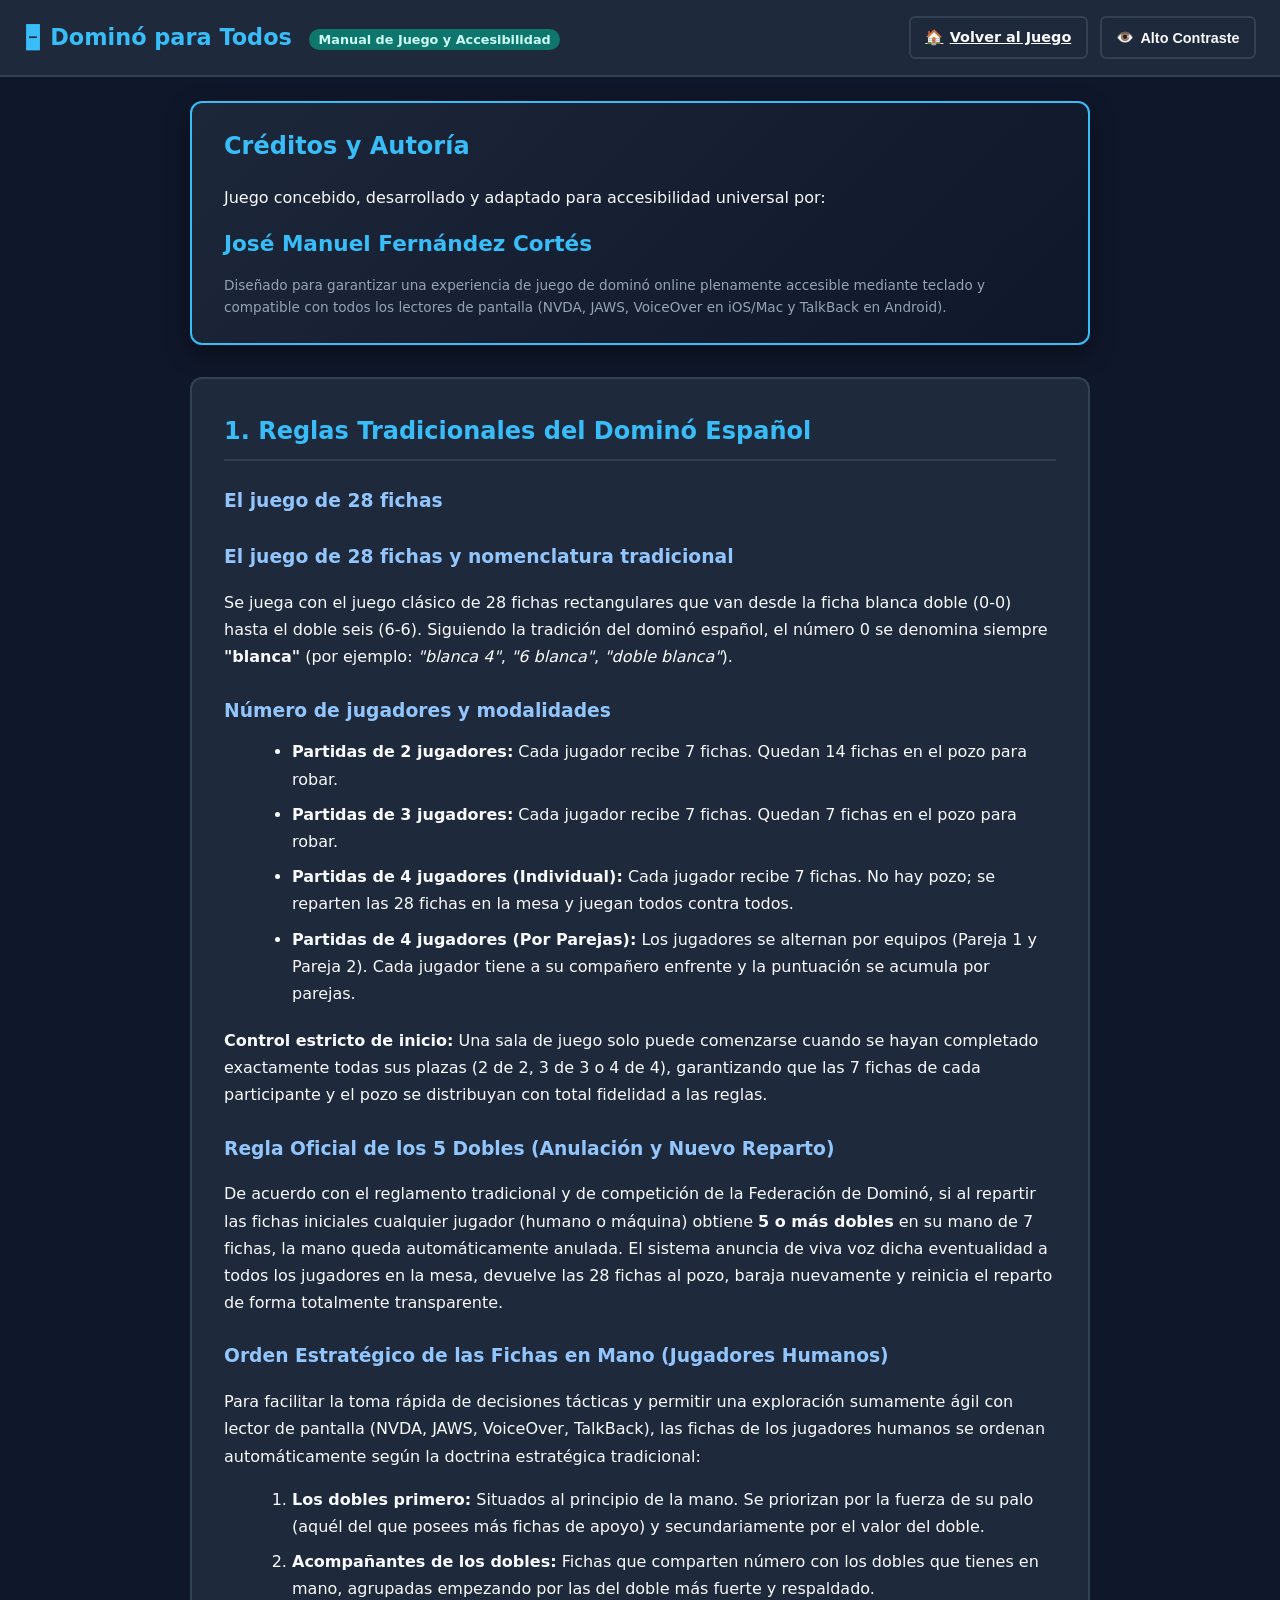
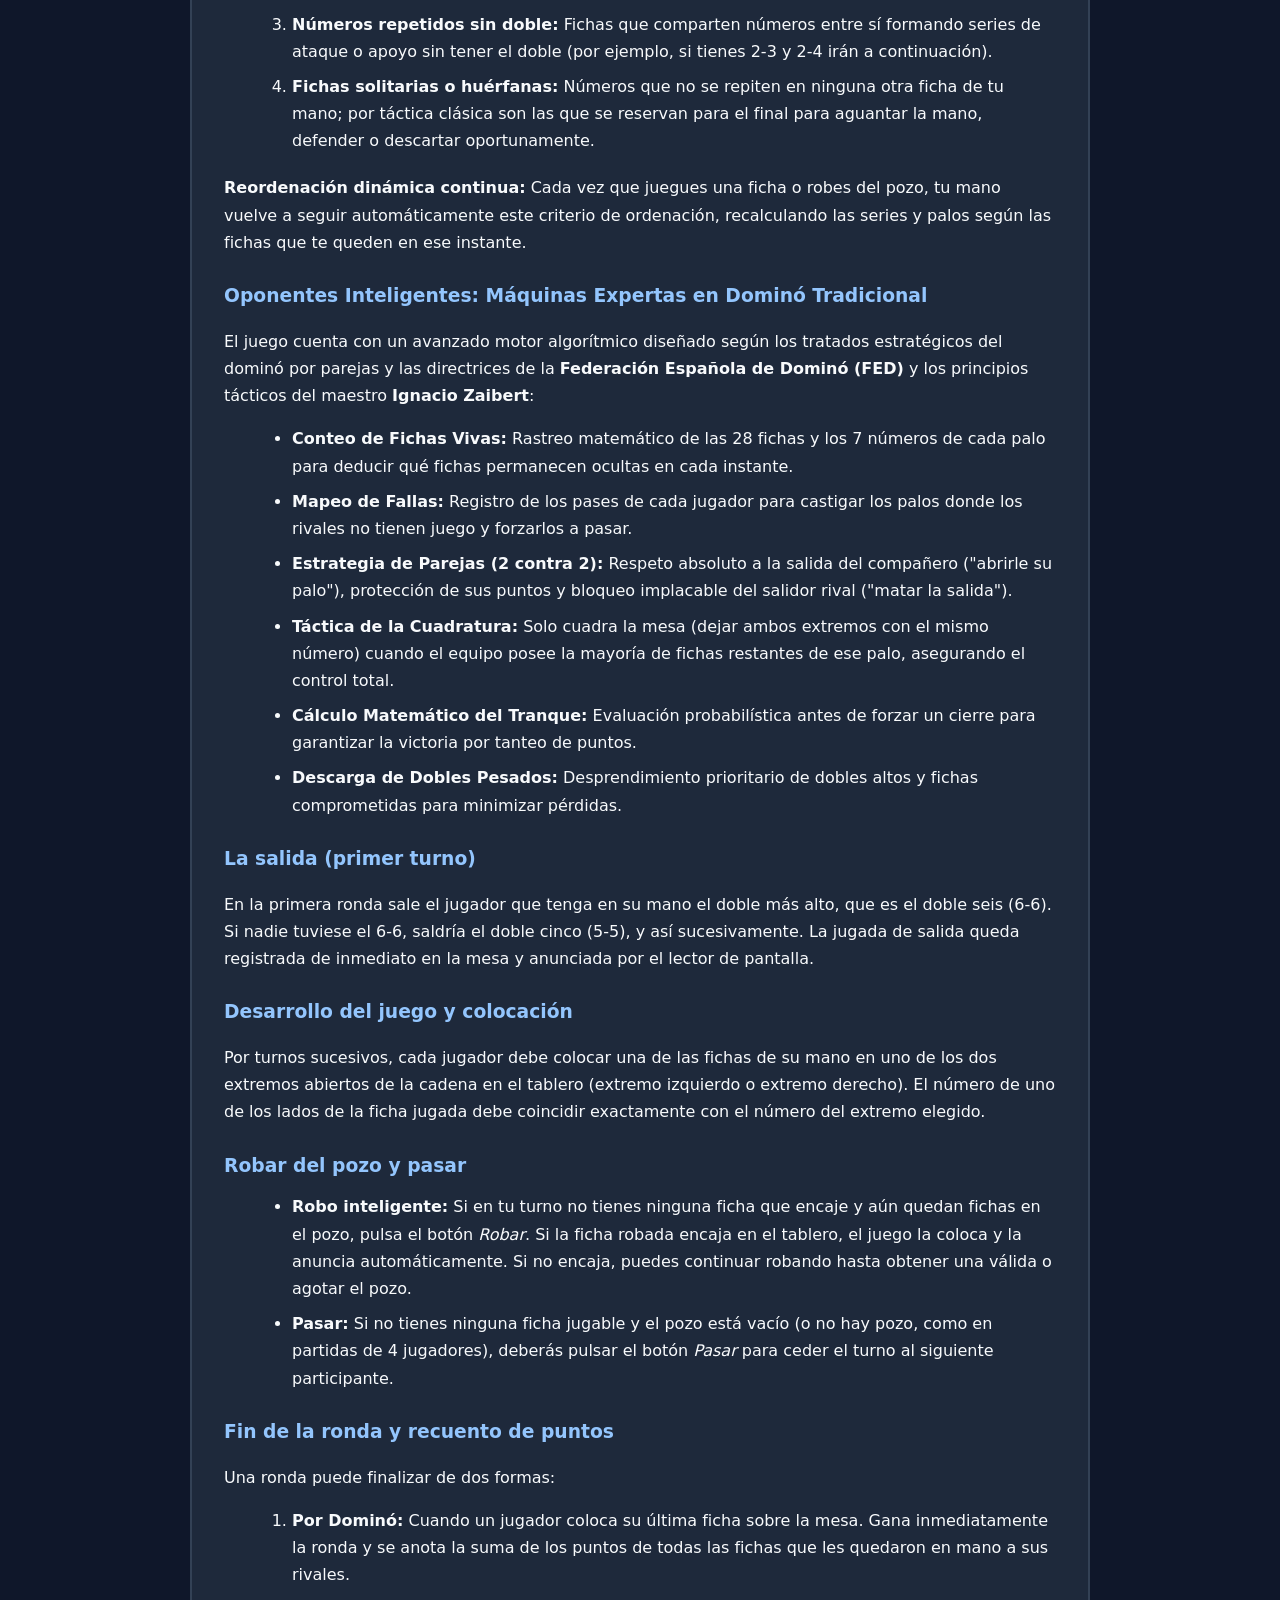
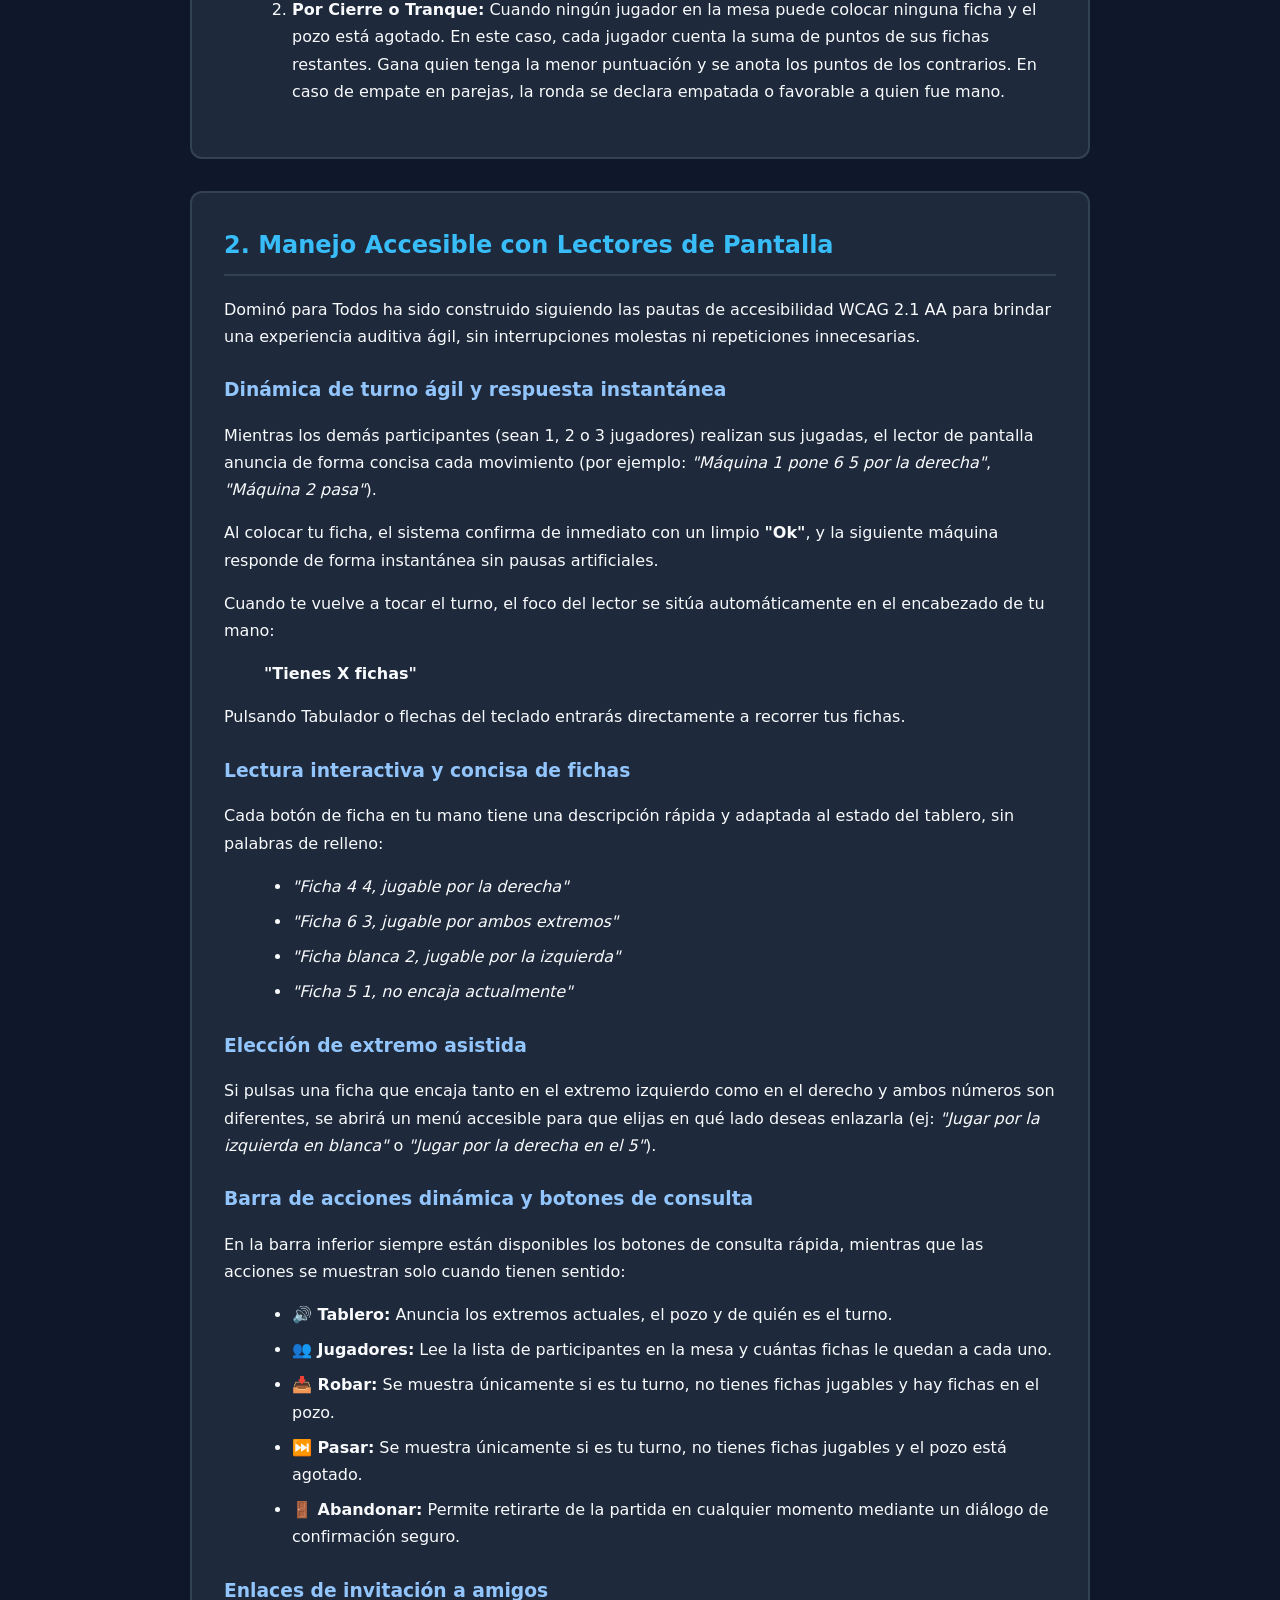
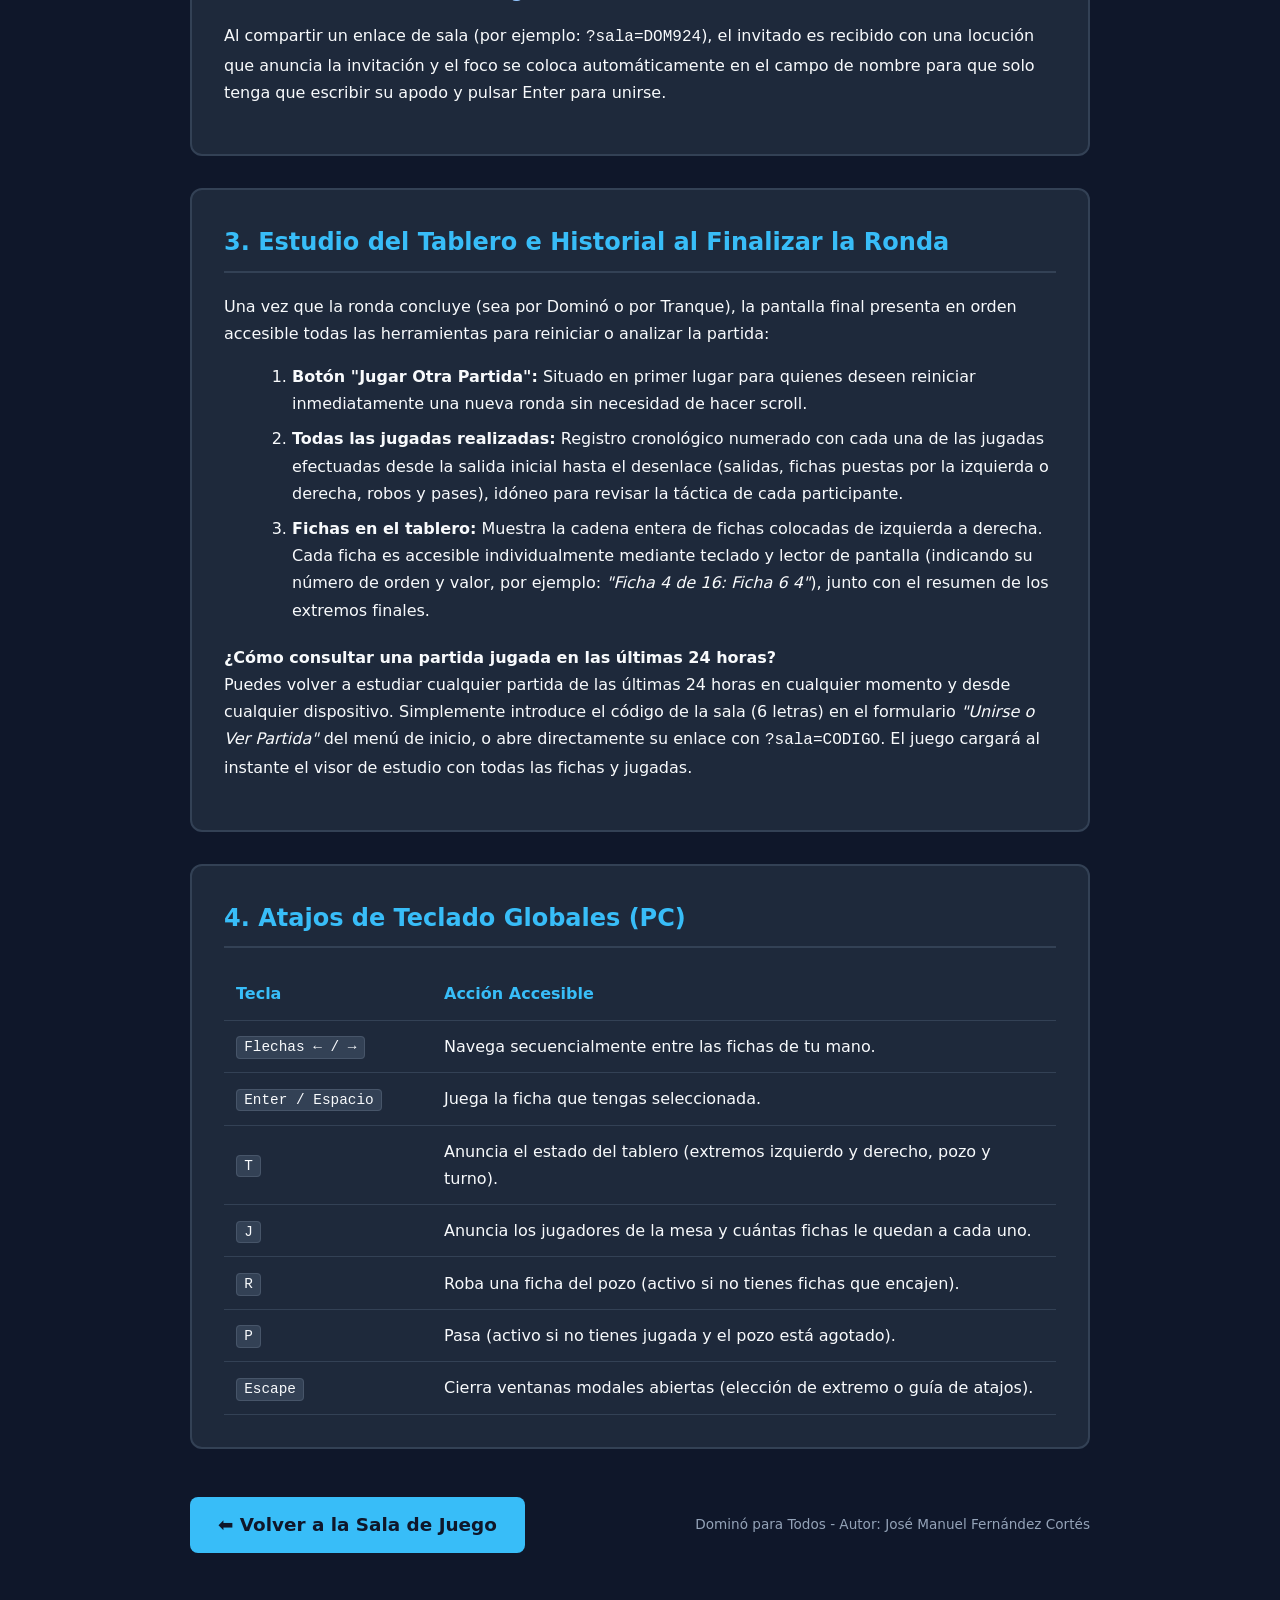
==== ayuda.html @ cc437210 "Publicación inicial: Dominó para Todos accesible (WCAG 2.1 AA), máquinas expertas y ordenación estra" ====
<!DOCTYPE html>
<html lang="es">
<head>
    <meta charset="UTF-8">
    <meta name="viewport" content="width=device-width, initial-scale=1.0">
    <meta name="description" content="Manual de usuario, reglas del dominó español y guía de accesibilidad para lectores de pantalla. Autor: José Manuel Fernández Cortés.">
    <title>Manual de Juego y Accesibilidad - Dominó para Todos</title>
    <link rel="stylesheet" href="estilos.css?v=20261119_2235">
    <style>
        .pagina-ayuda {
            max-width: 900px;
            margin: 0 auto;
            display: flex;
            flex-direction: column;
            gap: 2rem;
            padding-bottom: 3rem;
        }
        .tarjeta-autor {
            background: linear-gradient(135deg, rgba(30, 41, 59, 0.9), rgba(15, 23, 42, 0.95));
            border: 2px solid var(--primario);
            border-radius: 12px;
            padding: 1.5rem 2rem;
            box-shadow: 0 8px 24px rgba(0, 0, 0, 0.4);
        }
        .tarjeta-autor h2 {
            margin-top: 0;
            color: var(--primario);
            font-size: 1.5rem;
        }
        .nombre-autor {
            font-size: 1.35rem;
            font-weight: 700;
            color: #38bdf8;
            margin: 0.5rem 0;
        }
        .seccion-manual {
            background-color: var(--tarjeta-bg);
            border: 2px solid var(--borde-suave);
            border-radius: 12px;
            padding: 2rem;
            line-height: 1.7;
        }
        .seccion-manual h2 {
            margin-top: 0;
            color: var(--primario);
            border-bottom: 2px solid var(--borde-suave);
            padding-bottom: 0.5rem;
        }
        .seccion-manual h3 {
            color: #93c5fd;
            margin-top: 1.5rem;
            margin-bottom: 0.5rem;
        }
        .seccion-manual ul, .seccion-manual ol {
            margin: 0.75rem 0 1.25rem 1.75rem;
        }
        .seccion-manual li {
            margin-bottom: 0.5rem;
        }
        .barra-volver {
            display: flex;
            justify-content: space-between;
            align-items: center;
            flex-wrap: wrap;
            gap: 1rem;
            margin-top: 1rem;
        }
    </style>
</head>
<body>
    <!-- Barra superior -->
    <header class="barra-superior" role="banner">
        <div class="logo-area">
            <h1><span aria-hidden="true">🁢</span> Dominó para Todos</h1>
            <span class="badge">Manual de Juego y Accesibilidad</span>
        </div>
        <nav class="controles-accesibilidad" aria-label="Navegación y accesibilidad">
            <a href="index.html" class="btn-accesible">
                <span aria-hidden="true">🏠</span> Volver al Juego
            </a>
            <button type="button" id="btn-alto-contraste" class="btn-accesible" aria-pressed="false">
                <span aria-hidden="true">👁️</span> Alto Contraste
            </button>
        </nav>
    </header>

    <main class="contenedor-principal" id="contenido-principal" role="main">
        <div class="pagina-ayuda">

            <!-- Ficha del Autor y Créditos -->
            <section class="tarjeta-autor" aria-labelledby="titulo-creditos">
                <h2 id="titulo-creditos">Créditos y Autoría</h2>
                <p>Juego concebido, desarrollado y adaptado para accesibilidad universal por:</p>
                <p class="nombre-autor">José Manuel Fernández Cortés</p>
                <p class="texto-ayuda" style="margin-bottom: 0;">
                    Diseñado para garantizar una experiencia de juego de dominó online plenamente accesible mediante teclado y compatible con todos los lectores de pantalla (NVDA, JAWS, VoiceOver en iOS/Mac y TalkBack en Android).
                </p>
            </section>

            <!-- Sección 1: Reglas del Dominó Español -->
            <article class="seccion-manual" aria-labelledby="titulo-reglas">
                <h2 id="titulo-reglas">1. Reglas Tradicionales del Dominó Español</h2>
                
                <h3>El juego de 28 fichas</h3>
                <h3>El juego de 28 fichas y nomenclatura tradicional</h3>
                <p>
                    Se juega con el juego clásico de 28 fichas rectangulares que van desde la ficha blanca doble (0-0) hasta el doble seis (6-6). Siguiendo la tradición del dominó español, el número 0 se denomina siempre <strong>"blanca"</strong> (por ejemplo: <em>"blanca 4"</em>, <em>"6 blanca"</em>, <em>"doble blanca"</em>).
                </p>

                <h3>Número de jugadores y modalidades</h3>
                <ul>
                    <li><strong>Partidas de 2 jugadores:</strong> Cada jugador recibe 7 fichas. Quedan 14 fichas en el pozo para robar.</li>
                    <li><strong>Partidas de 3 jugadores:</strong> Cada jugador recibe 7 fichas. Quedan 7 fichas en el pozo para robar.</li>
                    <li><strong>Partidas de 4 jugadores (Individual):</strong> Cada jugador recibe 7 fichas. No hay pozo; se reparten las 28 fichas en la mesa y juegan todos contra todos.</li>
                    <li><strong>Partidas de 4 jugadores (Por Parejas):</strong> Los jugadores se alternan por equipos (Pareja 1 y Pareja 2). Cada jugador tiene a su compañero enfrente y la puntuación se acumula por parejas.</li>
                </ul>
                <p>
                    <strong>Control estricto de inicio:</strong> Una sala de juego solo puede comenzarse cuando se hayan completado exactamente todas sus plazas (2 de 2, 3 de 3 o 4 de 4), garantizando que las 7 fichas de cada participante y el pozo se distribuyan con total fidelidad a las reglas.
                </p>

                <h3>Regla Oficial de los 5 Dobles (Anulación y Nuevo Reparto)</h3>
                <p>
                    De acuerdo con el reglamento tradicional y de competición de la Federación de Dominó, si al repartir las fichas iniciales cualquier jugador (humano o máquina) obtiene <strong>5 o más dobles</strong> en su mano de 7 fichas, la mano queda automáticamente anulada. El sistema anuncia de viva voz dicha eventualidad a todos los jugadores en la mesa, devuelve las 28 fichas al pozo, baraja nuevamente y reinicia el reparto de forma totalmente transparente.
                </p>

                <h3>Orden Estratégico de las Fichas en Mano (Jugadores Humanos)</h3>
                <p>
                    Para facilitar la toma rápida de decisiones tácticas y permitir una exploración sumamente ágil con lector de pantalla (NVDA, JAWS, VoiceOver, TalkBack), las fichas de los jugadores humanos se ordenan automáticamente según la doctrina estratégica tradicional:
                </p>
                <ol>
                    <li><strong>Los dobles primero:</strong> Situados al principio de la mano. Se priorizan por la fuerza de su palo (aquél del que posees más fichas de apoyo) y secundariamente por el valor del doble.</li>
                    <li><strong>Acompañantes de los dobles:</strong> Fichas que comparten número con los dobles que tienes en mano, agrupadas empezando por las del doble más fuerte y respaldado.</li>
                    <li><strong>Números repetidos sin doble:</strong> Fichas que comparten números entre sí formando series de ataque o apoyo sin tener el doble (por ejemplo, si tienes 2-3 y 2-4 irán a continuación).</li>
                    <li><strong>Fichas solitarias o huérfanas:</strong> Números que no se repiten en ninguna otra ficha de tu mano; por táctica clásica son las que se reservan para el final para aguantar la mano, defender o descartar oportunamente.</li>
                </ol>
                <p>
                    <strong>Reordenación dinámica continua:</strong> Cada vez que juegues una ficha o robes del pozo, tu mano vuelve a seguir automáticamente este criterio de ordenación, recalculando las series y palos según las fichas que te queden en ese instante.
                </p>

                <h3>Oponentes Inteligentes: Máquinas Expertas en Dominó Tradicional</h3>
                <p>
                    El juego cuenta con un avanzado motor algorítmico diseñado según los tratados estratégicos del dominó por parejas y las directrices de la <strong>Federación Española de Dominó (FED)</strong> y los principios tácticos del maestro <strong>Ignacio Zaibert</strong>:
                </p>
                <ul>
                    <li><strong>Conteo de Fichas Vivas:</strong> Rastreo matemático de las 28 fichas y los 7 números de cada palo para deducir qué fichas permanecen ocultas en cada instante.</li>
                    <li><strong>Mapeo de Fallas:</strong> Registro de los pases de cada jugador para castigar los palos donde los rivales no tienen juego y forzarlos a pasar.</li>
                    <li><strong>Estrategia de Parejas (2 contra 2):</strong> Respeto absoluto a la salida del compañero ("abrirle su palo"), protección de sus puntos y bloqueo implacable del salidor rival ("matar la salida").</li>
                    <li><strong>Táctica de la Cuadratura:</strong> Solo cuadra la mesa (dejar ambos extremos con el mismo número) cuando el equipo posee la mayoría de fichas restantes de ese palo, asegurando el control total.</li>
                    <li><strong>Cálculo Matemático del Tranque:</strong> Evaluación probabilística antes de forzar un cierre para garantizar la victoria por tanteo de puntos.</li>
                    <li><strong>Descarga de Dobles Pesados:</strong> Desprendimiento prioritario de dobles altos y fichas comprometidas para minimizar pérdidas.</li>
                </ul>

                <h3>La salida (primer turno)</h3>
                <p>
                    En la primera ronda sale el jugador que tenga en su mano el doble más alto, que es el doble seis (6-6). Si nadie tuviese el 6-6, saldría el doble cinco (5-5), y así sucesivamente. La jugada de salida queda registrada de inmediato en la mesa y anunciada por el lector de pantalla.
                </p>

                <h3>Desarrollo del juego y colocación</h3>
                <p>
                    Por turnos sucesivos, cada jugador debe colocar una de las fichas de su mano en uno de los dos extremos abiertos de la cadena en el tablero (extremo izquierdo o extremo derecho). El número de uno de los lados de la ficha jugada debe coincidir exactamente con el número del extremo elegido.
                </p>

                <h3>Robar del pozo y pasar</h3>
                <ul>
                    <li><strong>Robo inteligente:</strong> Si en tu turno no tienes ninguna ficha que encaje y aún quedan fichas en el pozo, pulsa el botón <em>Robar</em>. Si la ficha robada encaja en el tablero, el juego la coloca y la anuncia automáticamente. Si no encaja, puedes continuar robando hasta obtener una válida o agotar el pozo.</li>
                    <li><strong>Pasar:</strong> Si no tienes ninguna ficha jugable y el pozo está vacío (o no hay pozo, como en partidas de 4 jugadores), deberás pulsar el botón <em>Pasar</em> para ceder el turno al siguiente participante.</li>
                </ul>

                <h3>Fin de la ronda y recuento de puntos</h3>
                <p>Una ronda puede finalizar de dos formas:</p>
                <ol>
                    <li><strong>Por Dominó:</strong> Cuando un jugador coloca su última ficha sobre la mesa. Gana inmediatamente la ronda y se anota la suma de los puntos de todas las fichas que les quedaron en mano a sus rivales.</li>
                    <li><strong>Por Cierre o Tranque:</strong> Cuando ningún jugador en la mesa puede colocar ninguna ficha y el pozo está agotado. En este caso, cada jugador cuenta la suma de puntos de sus fichas restantes. Gana quien tenga la menor puntuación y se anota los puntos de los contrarios. En caso de empate en parejas, la ronda se declara empatada o favorable a quien fue mano.</li>
                </ol>
            </article>

            <!-- Sección 2: Navegación Accesible con Lector de Pantalla -->
            <article class="seccion-manual" aria-labelledby="titulo-accesibilidad">
                <h2 id="titulo-accesibilidad">2. Manejo Accesible con Lectores de Pantalla</h2>
                <p>
                    Dominó para Todos ha sido construido siguiendo las pautas de accesibilidad WCAG 2.1 AA para brindar una experiencia auditiva ágil, sin interrupciones molestas ni repeticiones innecesarias.
                </p>

                <h3>Dinámica de turno ágil y respuesta instantánea</h3>
                <p>
                    Mientras los demás participantes (sean 1, 2 o 3 jugadores) realizan sus jugadas, el lector de pantalla anuncia de forma concisa cada movimiento (por ejemplo: <em>"Máquina 1 pone 6 5 por la derecha"</em>, <em>"Máquina 2 pasa"</em>).
                </p>
                <p>
                    Al colocar tu ficha, el sistema confirma de inmediato con un limpio <strong>"Ok"</strong>, y la siguiente máquina responde de forma instantánea sin pausas artificiales.
                </p>
                <p>
                    Cuando te vuelve a tocar el turno, el foco del lector se sitúa automáticamente en el encabezado de tu mano:
                </p>
                <blockquote>
                    <strong>"Tienes X fichas"</strong>
                </blockquote>
                <p>
                    Pulsando Tabulador o flechas del teclado entrarás directamente a recorrer tus fichas.
                </p>

                <h3>Lectura interactiva y concisa de fichas</h3>
                <p>
                    Cada botón de ficha en tu mano tiene una descripción rápida y adaptada al estado del tablero, sin palabras de relleno:
                </p>
                <ul>
                    <li><em>"Ficha 4 4, jugable por la derecha"</em></li>
                    <li><em>"Ficha 6 3, jugable por ambos extremos"</em></li>
                    <li><em>"Ficha blanca 2, jugable por la izquierda"</em></li>
                    <li><em>"Ficha 5 1, no encaja actualmente"</em></li>
                </ul>

                <h3>Elección de extremo asistida</h3>
                <p>
                    Si pulsas una ficha que encaja tanto en el extremo izquierdo como en el derecho y ambos números son diferentes, se abrirá un menú accesible para que elijas en qué lado deseas enlazarla (ej: <em>"Jugar por la izquierda en blanca"</em> o <em>"Jugar por la derecha en el 5"</em>).
                </p>

                <h3>Barra de acciones dinámica y botones de consulta</h3>
                <p>
                    En la barra inferior siempre están disponibles los botones de consulta rápida, mientras que las acciones se muestran solo cuando tienen sentido:
                </p>
                <ul>
                    <li><strong>🔊 Tablero:</strong> Anuncia los extremos actuales, el pozo y de quién es el turno.</li>
                    <li><strong>👥 Jugadores:</strong> Lee la lista de participantes en la mesa y cuántas fichas le quedan a cada uno.</li>
                    <li><strong>📥 Robar:</strong> Se muestra únicamente si es tu turno, no tienes fichas jugables y hay fichas en el pozo.</li>
                    <li><strong>⏭️ Pasar:</strong> Se muestra únicamente si es tu turno, no tienes fichas jugables y el pozo está agotado.</li>
                    <li><strong>🚪 Abandonar:</strong> Permite retirarte de la partida en cualquier momento mediante un diálogo de confirmación seguro.</li>
                </ul>

                <h3>Enlaces de invitación a amigos</h3>
                <p>
                    Al compartir un enlace de sala (por ejemplo: <code>?sala=DOM924</code>), el invitado es recibido con una locución que anuncia la invitación y el foco se coloca automáticamente en el campo de nombre para que solo tenga que escribir su apodo y pulsar Enter para unirse.
                </p>
            </article>

            <!-- Sección 3: Estudio del Tablero e Historial tras Finalizar la Partida -->
            <article class="seccion-manual" aria-labelledby="titulo-estudio-fin">
                <h2 id="titulo-estudio-fin">3. Estudio del Tablero e Historial al Finalizar la Ronda</h2>
                <p>
                    Una vez que la ronda concluye (sea por Dominó o por Tranque), la pantalla final presenta en orden accesible todas las herramientas para reiniciar o analizar la partida:
                </p>
                <ol>
                    <li><strong>Botón "Jugar Otra Partida":</strong> Situado en primer lugar para quienes deseen reiniciar inmediatamente una nueva ronda sin necesidad de hacer scroll.</li>
                    <li><strong>Todas las jugadas realizadas:</strong> Registro cronológico numerado con cada una de las jugadas efectuadas desde la salida inicial hasta el desenlace (salidas, fichas puestas por la izquierda o derecha, robos y pases), idóneo para revisar la táctica de cada participante.</li>
                    <li><strong>Fichas en el tablero:</strong> Muestra la cadena entera de fichas colocadas de izquierda a derecha. Cada ficha es accesible individualmente mediante teclado y lector de pantalla (indicando su número de orden y valor, por ejemplo: <em>"Ficha 4 de 16: Ficha 6 4"</em>), junto con el resumen de los extremos finales.</li>
                </ol>
                <p>
                    <strong>¿Cómo consultar una partida jugada en las últimas 24 horas?</strong><br>
                    Puedes volver a estudiar cualquier partida de las últimas 24 horas en cualquier momento y desde cualquier dispositivo. Simplemente introduce el código de la sala (6 letras) en el formulario <em>"Unirse o Ver Partida"</em> del menú de inicio, o abre directamente su enlace con <code>?sala=CODIGO</code>. El juego cargará al instante el visor de estudio con todas las fichas y jugadas.
                </p>
            </article>

            <!-- Sección 4: Atajos de Teclado -->
            <article class="seccion-manual" aria-labelledby="titulo-atajos">
                <h2 id="titulo-atajos">4. Atajos de Teclado Globales (PC)</h2>
                <table class="tabla-atajos" aria-label="Tabla de atajos de teclado del dominó">
                    <thead>
                        <tr>
                            <th scope="col" style="width: 25%;">Tecla</th>
                            <th scope="col">Acción Accesible</th>
                        </tr>
                    </thead>
                    <tbody>
                        <tr>
                            <td><kbd>Flechas ← / →</kbd></td>
                            <td>Navega secuencialmente entre las fichas de tu mano.</td>
                        </tr>
                        <tr>
                            <td><kbd>Enter / Espacio</kbd></td>
                            <td>Juega la ficha que tengas seleccionada.</td>
                        </tr>
                        <tr>
                            <td><kbd>T</kbd></td>
                            <td>Anuncia el estado del tablero (extremos izquierdo y derecho, pozo y turno).</td>
                        </tr>
                        <tr>
                            <td><kbd>J</kbd></td>
                            <td>Anuncia los jugadores de la mesa y cuántas fichas le quedan a cada uno.</td>
                        </tr>
                        <tr>
                            <td><kbd>R</kbd></td>
                            <td>Roba una ficha del pozo (activo si no tienes fichas que encajen).</td>
                        </tr>
                        <tr>
                            <td><kbd>P</kbd></td>
                            <td>Pasa (activo si no tienes jugada y el pozo está agotado).</td>
                        </tr>
                        <tr>
                            <td><kbd>Escape</kbd></td>
                            <td>Cierra ventanas modales abiertas (elección de extremo o guía de atajos).</td>
                        </tr>
                    </tbody>
                </table>
            </article>

            <!-- Barra inferior para volver al juego -->
            <div class="barra-volver">
                <a href="index.html" class="boton boton-primario" style="font-size: 1.15rem; padding: 0.85rem 1.75rem;">
                    ⬅️ Volver a la Sala de Juego
                </a>
                <p class="texto-ayuda">Dominó para Todos - Autor: José Manuel Fernández Cortés</p>
            </div>

        </div>
    </main>

    <script>
        // Soporte de Alto Contraste en la página de ayuda
        const btnAltoContraste = document.getElementById('btn-alto-contraste');
        if (btnAltoContraste) {
            btnAltoContraste.addEventListener('click', () => {
                const activo = document.body.classList.toggle('alto-contraste');
                btnAltoContraste.setAttribute('aria-pressed', activo ? 'true' : 'false');
                localStorage.setItem('domino_alto_contraste', activo ? '1' : '0');
            });
            if (localStorage.getItem('domino_alto_contraste') === '1') {
                document.body.classList.add('alto-contraste');
                btnAltoContraste.setAttribute('aria-pressed', 'true');
            }
        }
    </script>
</body>
</html>
---- estilos.css ----
/* ==========================================================================
   ESTILOS GENERALES Y ACCESIBILIDAD (WCAG 2.1 AA) - DOMINÓ ESPAÑOL
   ========================================================================== */

:root {
    --bg-oscuro: #0f172a;
    --tarjeta-bg: #1e293b;
    --borde-suave: #334155;
    --texto-principal: #f8fafc;
    --texto-secundario: #94a3b8;
    --primario: #38bdf8;
    --primario-hover: #0284c7;
    --exito: #22c55e;
    --exito-hover: #16a34a;
    --peligro: #ef4444;
    --aviso: #f59e0b;
    --foco-color: #ffbf47;
    --ia-color: #a855f7;

    /* Fichas de dominó */
    --ficha-fondo: #ffffff;
    --ficha-texto: #0f172a;
    --ficha-borde: #cbd5e1;
    --ficha-jugable-borde: #22c55e;
    --ficha-jugable-sombra: rgba(34, 197, 94, 0.45);
}

/* Modo Alto Contraste */
body.alto-contraste {
    --bg-oscuro: #000000;
    --tarjeta-bg: #000000;
    --borde-suave: #ffffff;
    --texto-principal: #ffffff;
    --texto-secundario: #ffff00;
    --primario: #00ffff;
    --primario-hover: #00cccc;
    --exito: #00ff00;
    --exito-hover: #00cc00;
    --peligro: #ff0000;
    --aviso: #ffff00;
    --foco-color: #ffff00;
    --ia-color: #ff00ff;

    --ficha-fondo: #000000;
    --ficha-texto: #ffff00;
    --ficha-borde: #ffffff;
    --ficha-jugable-borde: #00ff00;
    --ficha-jugable-sombra: rgba(0, 255, 0, 0.9);
}

*, *::before, *::after {
    box-sizing: border-box;
}

body {
    margin: 0;
    padding: 0;
    font-family: system-ui, -apple-system, BlinkMacSystemFont, 'Segoe UI', Roboto, Helvetica, Arial, sans-serif;
    background-color: var(--bg-oscuro);
    color: var(--texto-principal);
    line-height: 1.6;
    font-size: 16px;
    min-height: 100vh;
    display: flex;
    flex-direction: column;
}

/* ==========================================================================
   UTILIDADES DE ACCESIBILIDAD Y FOCO VISIBLE
   ========================================================================== */

/* Clase para ocultar visualmente contenido manteniendo total lectura para NVDA/VoiceOver */
.sr-only {
    position: absolute !important;
    width: 1px !important;
    height: 1px !important;
    padding: 0 !important;
    margin: -1px !important;
    overflow: hidden !important;
    clip: rect(0, 0, 0, 0) !important;
    white-space: nowrap !important;
    border: 0 !important;
}

.oculto {
    display: none !important;
}

/* Indicador de foco de alto contraste obligatorio para navegación por teclado */
:focus-visible {
    outline: 3px solid var(--foco-color) !important;
    outline-offset: 3px !important;
    box-shadow: 0 0 0 5px rgba(0, 0, 0, 0.6) !important;
}

/* ==========================================================================
   BARRA SUPERIOR Y CABECERA
   ========================================================================== */

.barra-superior {
    background-color: var(--tarjeta-bg);
    border-bottom: 2px solid var(--borde-suave);
    padding: 1rem 1.5rem;
    display: flex;
    justify-content: space-between;
    align-items: center;
    flex-wrap: wrap;
    gap: 1rem;
}

.logo-area h1 {
    margin: 0;
    font-size: 1.4rem;
    font-weight: 700;
    display: inline-flex;
    align-items: center;
    gap: 0.5rem;
    color: var(--primario);
}

.badge {
    background-color: #0f766e;
    color: #ccfbf1;
    font-size: 0.8rem;
    font-weight: 600;
    padding: 0.2rem 0.6rem;
    border-radius: 9999px;
    margin-left: 0.75rem;
    vertical-align: middle;
}

.controles-accesibilidad {
    display: flex;
    gap: 0.75rem;
}

.btn-accesible {
    background-color: transparent;
    color: var(--texto-principal);
    border: 2px solid var(--borde-suave);
    padding: 0.5rem 0.9rem;
    border-radius: 6px;
    font-size: 0.9rem;
    font-weight: 600;
    cursor: pointer;
    transition: all 0.2s ease;
    display: inline-flex;
    align-items: center;
    gap: 0.4rem;
}

.btn-accesible:hover {
    background-color: rgba(255, 255, 255, 0.1);
    border-color: var(--primario);
}

/* ==========================================================================
   CONTENEDOR PRINCIPAL Y PANTALLAS
   ========================================================================== */

.contenedor-principal {
    flex: 1;
    max-width: 1200px;
    width: 100%;
    margin: 0 auto;
    padding: 1.5rem;
}

.tarjeta-seccion {
    background-color: var(--tarjeta-bg);
    border: 2px solid var(--borde-suave);
    border-radius: 12px;
    padding: 2rem;
    box-shadow: 0 8px 24px rgba(0, 0, 0, 0.3);
}

.tarjeta-seccion h2 {
    margin-top: 0;
    color: var(--primario);
    font-size: 1.6rem;
}

.descripcion-intro {
    font-size: 1.1rem;
    color: var(--texto-secundario);
    margin-bottom: 2rem;
}

/* ==========================================================================
   FORMULARIOS DE INICIO (CREAR / UNIRSE)
   ========================================================================== */

.grid-inicio {
    display: grid;
    grid-template-columns: repeat(auto-fit, minmax(300px, 1fr));
    gap: 2rem;
}

.caja-formulario {
    background-color: rgba(15, 23, 42, 0.6);
    border: 1px solid var(--borde-suave);
    border-radius: 8px;
    padding: 1.75rem;
}

.caja-formulario h3 {
    margin-top: 0;
    font-size: 1.3rem;
    border-bottom: 2px solid var(--primario);
    padding-bottom: 0.5rem;
}

.campo-grupo {
    margin-bottom: 1.25rem;
    display: flex;
    flex-direction: column;
    gap: 0.4rem;
}

.campo-grupo label {
    font-weight: 600;
    font-size: 0.95rem;
}

.campo-grupo input,
.campo-grupo select {
    background-color: #0b1329;
    border: 2px solid var(--borde-suave);
    color: #ffffff;
    padding: 0.75rem;
    border-radius: 6px;
    font-size: 1rem;
    width: 100%;
}

.texto-ayuda {
    font-size: 0.85rem;
    color: var(--texto-secundario);
}

/* ==========================================================================
   BOTONES
   ========================================================================== */

.boton {
    display: inline-flex;
    justify-content: center;
    align-items: center;
    gap: 0.5rem;
    padding: 0.75rem 1.5rem;
    font-size: 1rem;
    font-weight: 700;
    border-radius: 8px;
    border: none;
    cursor: pointer;
    transition: transform 0.1s ease, background-color 0.15s;
    text-decoration: none;
}

.boton:active {
    transform: scale(0.98);
}

.boton:disabled {
    opacity: 0.45;
    cursor: not-allowed;
    transform: none;
}

.boton-primario {
    background-color: var(--primario);
    color: #0f172a;
}
.boton-primario:hover:not(:disabled) {
    background-color: var(--primario-hover);
    color: #ffffff;
}

.boton-secundario {
    background-color: #475569;
    color: #ffffff;
}
.boton-secundario:hover:not(:disabled) {
    background-color: #64748b;
}

.boton-exito {
    background-color: var(--exito);
    color: #052e16;
}
.boton-exito:hover:not(:disabled) {
    background-color: var(--exito-hover);
    color: #ffffff;
}

.boton-ia {
    background-color: var(--ia-color);
    color: #ffffff;
}
.boton-ia:hover:not(:disabled) {
    background-color: #9333ea;
}

.boton-accion {
    background-color: #0284c7;
    color: #ffffff;
}
.boton-accion:hover:not(:disabled) {
    background-color: #0369a1;
}

.boton-info {
    background-color: #334155;
    color: #f8fafc;
    border: 1px solid #475569;
}
.boton-info:hover:not(:disabled) {
    background-color: #475569;
    color: #ffffff;
}

.boton-peligro {
    background-color: #dc2626;
    color: #ffffff;
    border: 1px solid #b91c1c;
}
.boton-peligro:hover:not(:disabled) {
    background-color: #b91c1c;
    color: #ffffff;
}

/* ==========================================================================
   SALA DE ESPERA
   ========================================================================== */

.resaltado-codigo {
    color: var(--foco-color);
    letter-spacing: 2px;
    background-color: rgba(0, 0, 0, 0.4);
    padding: 0.2rem 0.6rem;
    border-radius: 6px;
    border: 1px dashed var(--foco-color);
}

.panel-invitacion {
    background-color: rgba(15, 23, 42, 0.7);
    padding: 1.25rem;
    border-radius: 8px;
    margin: 1.5rem 0;
    border: 1px solid var(--borde-suave);
}

.fila-copiar {
    display: flex;
    gap: 0.75rem;
    margin-top: 0.5rem;
}

.fila-copiar input {
    flex: 1;
    background-color: #0b1329;
    border: 2px solid var(--borde-suave);
    color: #ffffff;
    padding: 0.6rem 0.8rem;
    border-radius: 6px;
    font-family: monospace;
    font-size: 0.95rem;
}

.info-sala {
    display: flex;
    gap: 2rem;
    font-size: 1.1rem;
    margin-bottom: 1.5rem;
}

.lista-jugadores {
    list-style: none;
    padding: 0;
    margin: 1rem 0 2rem 0;
    display: grid;
    grid-template-columns: repeat(auto-fit, minmax(220px, 1fr));
    gap: 1rem;
}

.lista-jugadores li {
    background-color: #0b1329;
    border: 2px solid var(--borde-suave);
    border-radius: 8px;
    padding: 1rem;
    display: flex;
    align-items: center;
    gap: 0.75rem;
    font-weight: 600;
}

.lista-jugadores li.es-bot {
    border-color: var(--ia-color);
}

.acciones-espera {
    display: flex;
    gap: 1rem;
    flex-wrap: wrap;
    align-items: center;
}

.selector-bot-caja {
    display: inline-flex;
    gap: 0.5rem;
    align-items: center;
    flex-wrap: wrap;
}

.campo-select-espera {
    background-color: var(--tarjeta-bg, #1e293b);
    color: var(--texto-principal, #f8fafc);
    border: 2px solid var(--borde-suave, #334155);
    border-radius: 8px;
    padding: 0.65rem 0.9rem;
    font-size: 1rem;
    font-family: inherit;
    cursor: pointer;
}

.campo-select-espera:focus {
    outline: 3px solid var(--foco-color);
    outline-offset: 2px;
}

/* ==========================================================================
   MESA DE JUEGO
   ========================================================================== */

.pantalla-juego {
    display: flex;
    flex-direction: column;
    gap: 1.5rem;
    padding-bottom: 90px;
}

.barra-estado-juego {
    display: grid;
    grid-template-columns: repeat(auto-fit, minmax(180px, 1fr));
    gap: 1rem;
    background-color: var(--tarjeta-bg);
    border: 2px solid var(--borde-suave);
    border-radius: 8px;
    padding: 1rem 1.5rem;
}

.estado-item {
    display: flex;
    flex-direction: column;
    gap: 0.2rem;
}

.estado-item .etiqueta {
    font-size: 0.85rem;
    color: var(--texto-secundario);
    text-transform: uppercase;
    font-weight: 700;
}

.estado-item strong {
    font-size: 1.25rem;
}

.turno-caja strong {
    color: var(--foco-color);
}

.valor-extremo {
    color: var(--primario);
}

/* Comentario de Máquinas */
.comentario-ia {
    background-color: #2e1065;
    border: 2px solid var(--ia-color);
    border-radius: 8px;
    padding: 1rem 1.25rem;
    display: flex;
    align-items: center;
    gap: 1rem;
    animation: fadeIn 0.3s ease;
}

.icono-ia {
    font-size: 2rem;
}

.titulo-ia {
    color: #d8b4fe;
    font-size: 0.95rem;
}

.comentario-ia blockquote {
    margin: 0.25rem 0 0 0;
    font-style: italic;
    font-size: 1.1rem;
    color: #f3e8ff;
}

/* Rivales en la mesa */
.grid-rivales {
    display: grid;
    grid-template-columns: repeat(auto-fit, minmax(200px, 1fr));
    gap: 1rem;
}

.tarjeta-rival {
    background-color: var(--tarjeta-bg);
    border: 2px solid var(--borde-suave);
    border-radius: 8px;
    padding: 0.9rem 1.2rem;
    display: flex;
    flex-direction: column;
    gap: 0.3rem;
}

.tarjeta-rival.turno-activo {
    border-color: var(--foco-color);
    box-shadow: 0 0 12px rgba(255, 191, 71, 0.4);
}

.tarjeta-rival .nombre-rival {
    font-weight: bold;
    font-size: 1.05rem;
}

.tarjeta-rival .info-fichas {
    color: var(--texto-secundario);
    font-size: 0.95rem;
}

/* ==========================================================================
   TABLERO CENTRAL DE FICHAS JUGADAS
   ========================================================================== */

.zona-tablero {
    background-color: #0b1329;
    border: 2px solid var(--borde-suave);
    border-radius: 12px;
    padding: 1.5rem;
}

.cabecera-zona {
    display: flex;
    justify-content: space-between;
    align-items: center;
    margin-bottom: 1rem;
}

.cabecera-zona h3 {
    margin: 0;
    font-size: 1.25rem;
    color: var(--primario);
}

.atajo-pista {
    font-size: 0.9rem;
    color: var(--texto-secundario);
}

kbd {
    background-color: #334155;
    color: #f8fafc;
    padding: 0.15rem 0.45rem;
    border-radius: 4px;
    font-family: monospace;
    font-size: 0.9rem;
    border: 1px solid #475569;
}

.tablero-fichas-contenedor {
    overflow-x: auto;
    padding: 1.5rem 0.5rem;
    border: 1px dashed var(--borde-suave);
    border-radius: 8px;
    min-height: 120px;
    display: flex;
    align-items: center;
}

.cadena-fichas {
    display: flex;
    align-items: center;
    gap: 6px;
    margin: 0 auto;
}

/* ==========================================================================
   DISEÑO Y RENDERIZADO ACCESIBLE DE FICHAS DE DOMINÓ
   ========================================================================== */

/* Ficha en el tablero */
.ficha-tablero {
    background-color: var(--ficha-fondo);
    color: var(--ficha-texto);
    border: 2px solid var(--ficha-borde);
    border-radius: 6px;
    width: 48px;
    height: 90px;
    display: flex;
    flex-direction: column;
    justify-content: space-around;
    align-items: center;
    font-weight: 900;
    font-size: 1.35rem;
    box-shadow: 0 4px 8px rgba(0,0,0,0.4);
    position: relative;
    user-select: none;
    flex-shrink: 0;
}

.ficha-tablero .mitad {
    display: flex;
    justify-content: center;
    align-items: center;
    width: 100%;
    height: 50%;
}

.ficha-tablero .divisor {
    width: 80%;
    height: 2px;
    background-color: #64748b;
}

/* Ficha doble en tablero (orientación horizontal) */
.ficha-tablero.doble {
    width: 70px;
    height: 50px;
    flex-direction: row;
}

.ficha-tablero.doble .divisor {
    width: 2px;
    height: 80%;
}

/* ==========================================================================
   MANO DEL JUGADOR (BOTONES ACCESIBLES)
   ========================================================================== */

.zona-mano {
    background-color: var(--tarjeta-bg);
    border: 2px solid var(--borde-suave);
    border-radius: 12px;
    padding: 1.5rem;
}

.mano-fichas {
    display: flex;
    flex-wrap: wrap;
    gap: 1rem;
    padding: 1rem 0;
    min-height: 130px;
    align-items: center;
    justify-content: center;
}

/* Botón nativo accesible para cada ficha */
.ficha-btn {
    background-color: var(--ficha-fondo);
    color: var(--ficha-texto);
    border: 3px solid var(--ficha-borde);
    border-radius: 8px;
    width: 65px;
    height: 115px;
    display: flex;
    flex-direction: column;
    justify-content: space-around;
    align-items: center;
    font-weight: 900;
    font-size: 1.6rem;
    cursor: pointer;
    box-shadow: 0 6px 14px rgba(0, 0, 0, 0.4);
    position: relative;
    transition: transform 0.15s ease, border-color 0.2s, box-shadow 0.2s;
    padding: 4px;
}

.ficha-btn:hover:not(:disabled) {
    transform: translateY(-8px);
}

.ficha-btn .mitad-btn {
    display: flex;
    justify-content: center;
    align-items: center;
    width: 100%;
    height: 48%;
}

.ficha-btn .divisor-btn {
    width: 85%;
    height: 2px;
    background-color: #64748b;
}

/* Ficha jugable con indicador visual de alto contraste y pulso */
.ficha-btn.jugable {
    border-color: var(--ficha-jugable-borde) !important;
    box-shadow: 0 0 15px var(--ficha-jugable-sombra);
    cursor: pointer;
}

.ficha-btn.jugable::after {
    content: "✓";
    position: absolute;
    top: -8px;
    right: -8px;
    background-color: var(--exito);
    color: #ffffff;
    font-size: 0.8rem;
    width: 20px;
    height: 20px;
    border-radius: 50%;
    display: flex;
    align-items: center;
    justify-content: center;
    font-weight: bold;
}

.ficha-btn:disabled {
    opacity: 0.45;
    cursor: not-allowed;
    transform: none;
    box-shadow: none;
}

.barra-acciones-jugador {
    position: fixed;
    bottom: 0;
    left: 0;
    right: 0;
    z-index: 1000;
    background-color: var(--tarjeta-bg);
    padding: 0.75rem 1rem;
    border-top: 2px solid var(--borde-suave);
    box-shadow: 0 -4px 16px rgba(0, 0, 0, 0.5);
    display: flex;
    gap: 0.75rem;
    justify-content: center;
    flex-wrap: wrap;
}

/* ==========================================================================
   REGISTRO / HISTORIAL DE MOVIMIENTOS
   ========================================================================== */

.zona-historial {
    background-color: rgba(15, 23, 42, 0.5);
    border: 1px solid var(--borde-suave);
    border-radius: 8px;
    padding: 1rem 1.5rem;
}

.zona-historial h3 {
    margin-top: 0;
    font-size: 1.1rem;
    color: var(--texto-secundario);
}

.registro-movimientos {
    max-height: 140px;
    overflow-y: auto;
    display: flex;
    flex-direction: column-reverse;
    gap: 0.5rem;
    font-size: 0.95rem;
}

.movimiento-linea {
    padding: 0.35rem 0.5rem;
    border-radius: 4px;
    background-color: rgba(255, 255, 255, 0.05);
}

/* ==========================================================================
   DIÁLOGOS MODALES ACCESIBLES
   ========================================================================== */

.modal-fondo {
    position: fixed;
    top: 0;
    left: 0;
    width: 100%;
    height: 100%;
    background-color: rgba(0, 0, 0, 0.8);
    display: flex;
    justify-content: center;
    align-items: center;
    z-index: 9999;
    padding: 1rem;
}

.modal-caja {
    background-color: var(--tarjeta-bg);
    border: 3px solid var(--primario);
    border-radius: 12px;
    padding: 2rem;
    max-width: 550px;
    width: 100%;
    box-shadow: 0 15px 35px rgba(0,0,0,0.6);
}

.modal-caja h3 {
    margin-top: 0;
    color: var(--primario);
    font-size: 1.4rem;
}

.modal-botones {
    display: flex;
    flex-direction: column;
    gap: 0.85rem;
    margin-top: 1.5rem;
}

/* Tabla de atajos */
.tabla-atajos {
    width: 100%;
    border-collapse: collapse;
    margin-top: 1rem;
}

.tabla-atajos th,
.tabla-atajos td {
    padding: 0.75rem;
    text-align: left;
    border-bottom: 1px solid var(--borde-suave);
}

.tabla-atajos th {
    color: var(--primario);
}

/* Fin de partida */
.resultado-fin {
    background-color: rgba(34, 197, 94, 0.15);
    border-left: 6px solid var(--exito);
    padding: 1.5rem;
    border-radius: 8px;
    font-size: 1.3rem;
    font-weight: 600;
    margin: 1.5rem 0;
}

.ganador-destacado {
    font-size: 1.45rem;
    color: #4ade80;
    margin: 0 0 0.5rem 0;
}

.seccion-estudio-fin {
    margin-top: 1.5rem;
    padding: 1.25rem;
    background-color: var(--fondo-suave);
    border: 1px solid var(--borde-suave);
    border-radius: 8px;
}

.encabezado-seccion-fin {
    display: flex;
    justify-content: space-between;
    align-items: center;
    flex-wrap: wrap;
    gap: 0.5rem;
    margin-bottom: 0.75rem;
}

.encabezado-seccion-fin h3 {
    margin: 0;
    color: var(--primario);
    font-size: 1.2rem;
}

.resumen-extremos-fin {
    margin: 0;
    font-size: 0.95rem;
    font-weight: 600;
    color: var(--texto-secundario);
}

#tablero-fichas-fin {
    min-height: 90px;
    margin-bottom: 0.5rem;
    overflow-x: auto;
    display: flex;
    flex-wrap: wrap;
    gap: 0.5rem;
    align-items: center;
}

#registro-movimientos-fin {
    max-height: 280px;
    overflow-y: auto;
    font-size: 0.95rem;
}

body.alto-contraste .seccion-estudio-fin {
    background-color: #000000;
    border: 2px solid #ffffff;
}

body.alto-contraste .ganador-destacado {
    color: #ffff00;
}

#titulo-mano:focus {
    outline: 3px solid var(--foco-color);
    outline-offset: 4px;
    border-radius: 4px;
}

.modal-manual-caja {
    max-width: 680px;
    max-height: 85vh;
    overflow-y: auto;
}

.contenido-manual h4 {
    margin-top: 1.25rem;
    margin-bottom: 0.5rem;
    color: var(--primario);
}

.contenido-manual ul {
    margin: 0.5rem 0 1rem 1.5rem;
    line-height: 1.6;
}

.contenido-manual li {
    margin-bottom: 0.4rem;
}

body.alto-contraste .barra-acciones-jugador {
    background-color: #000000;
    border-top: 3px solid #ffffff;
}

@keyframes fadeIn {
    from { opacity: 0; transform: translateY(-6px); }
    to { opacity: 1; transform: translateY(0); }
}

@media (max-width: 768px) {
    #btn-ayuda-atajos {
        display: none !important;
    }
}

@media (max-width: 600px) {
    .barra-superior {
        flex-direction: column;
        align-items: flex-start;
    }
    .mano-fichas {
        gap: 0.5rem;
    }
    .ficha-btn {
        width: 52px;
        height: 95px;
        font-size: 1.3rem;
    }
}
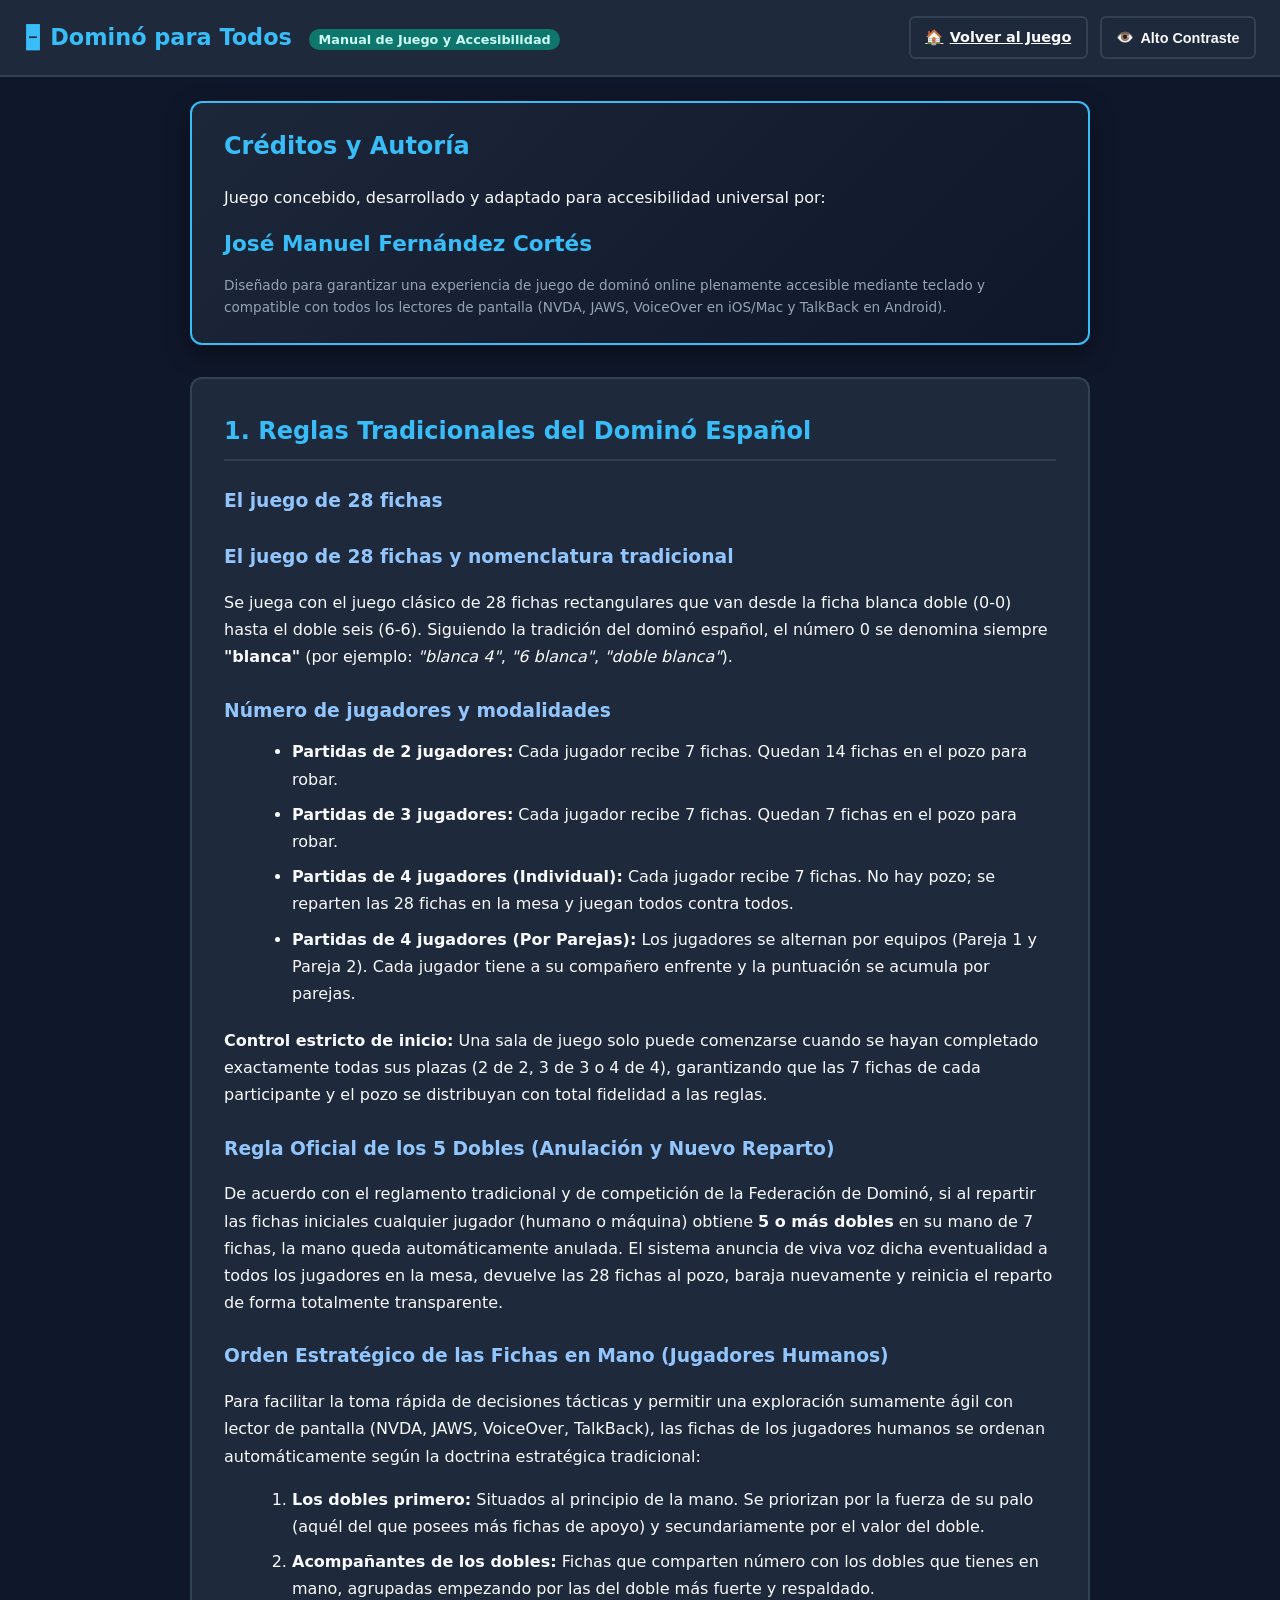
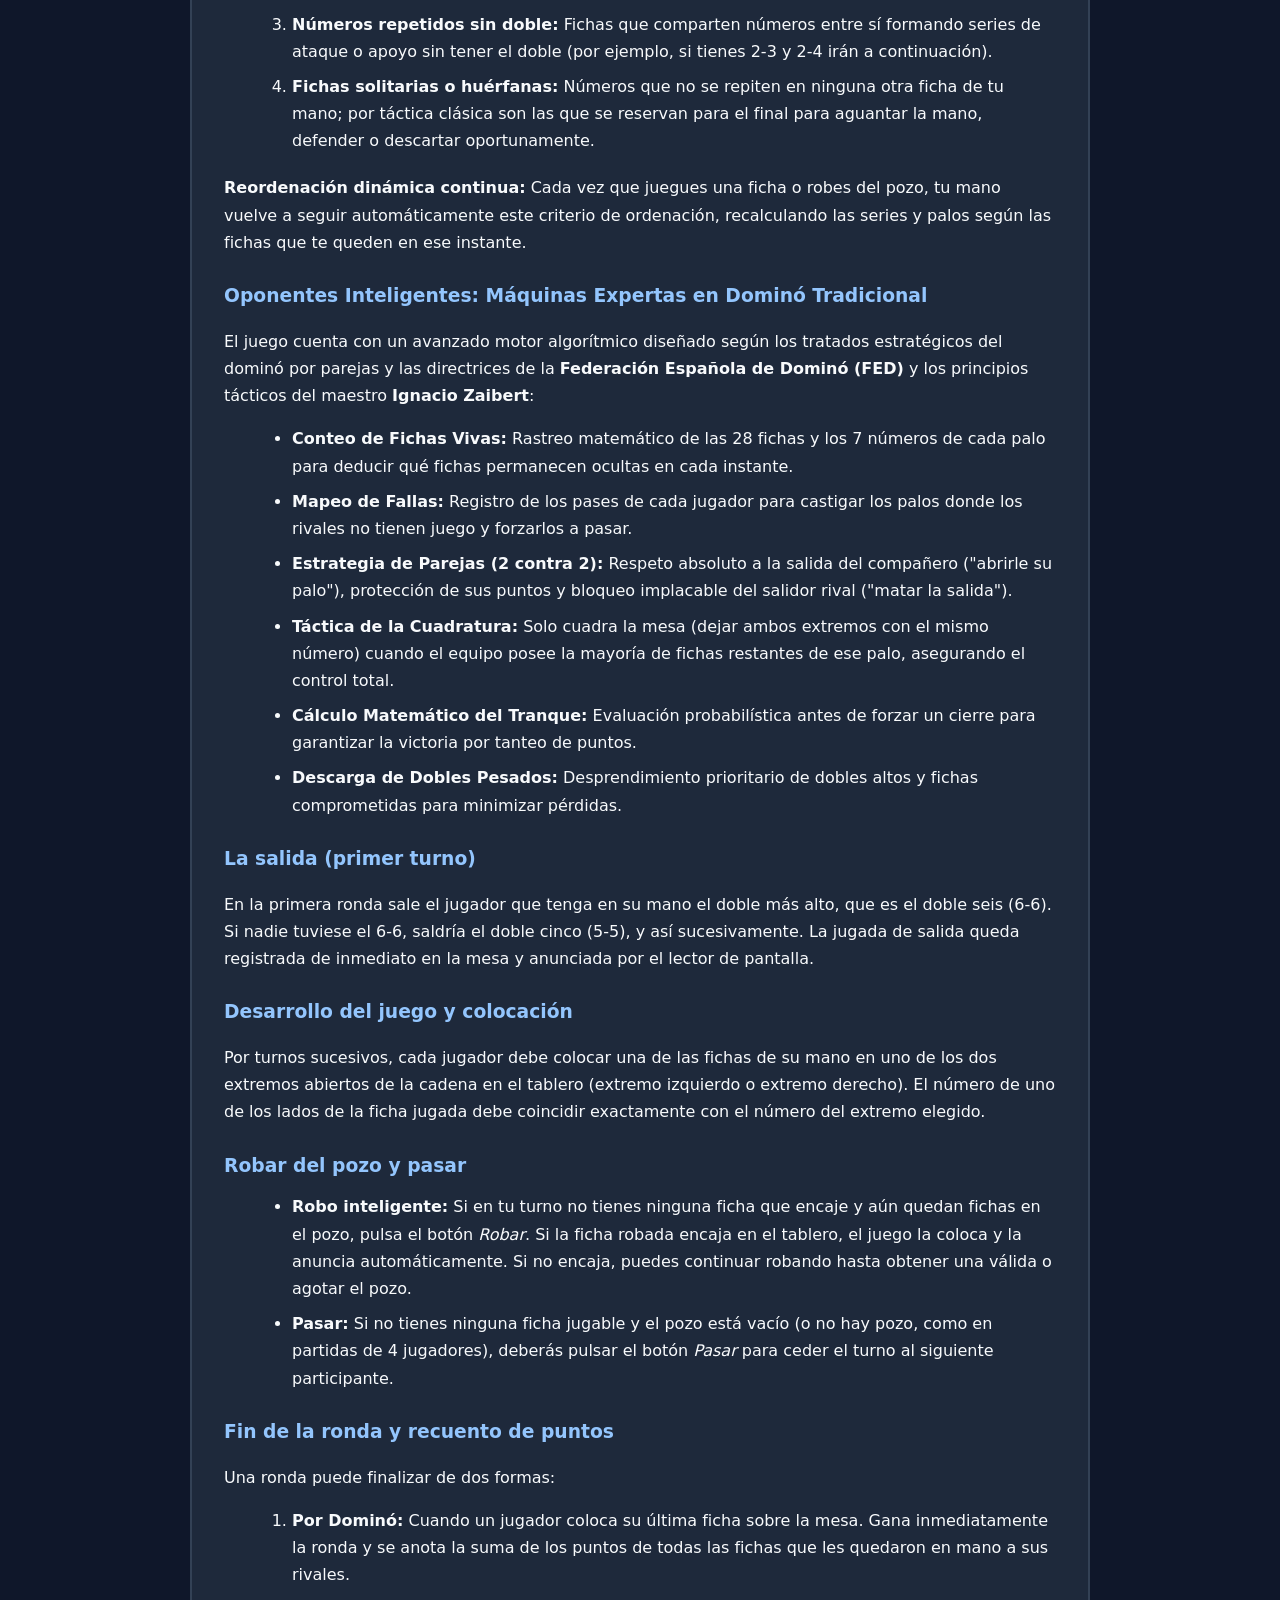
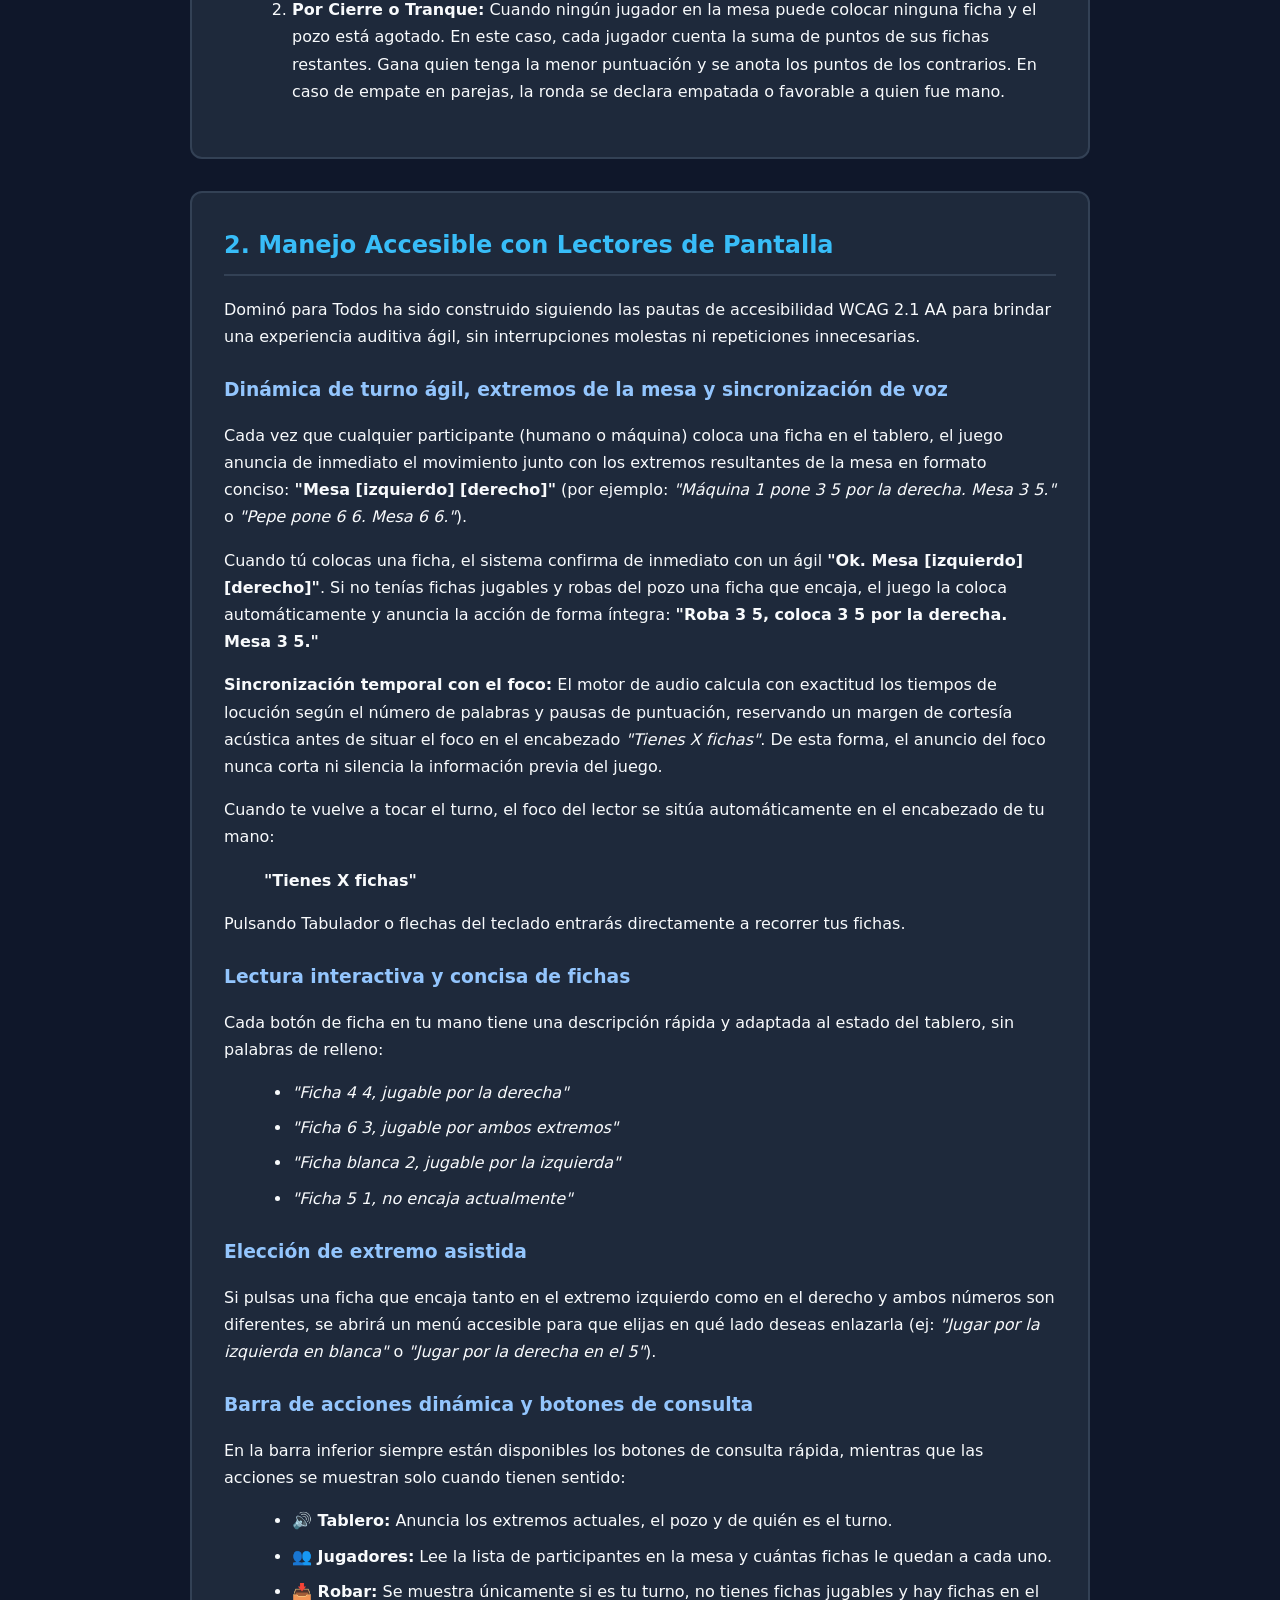
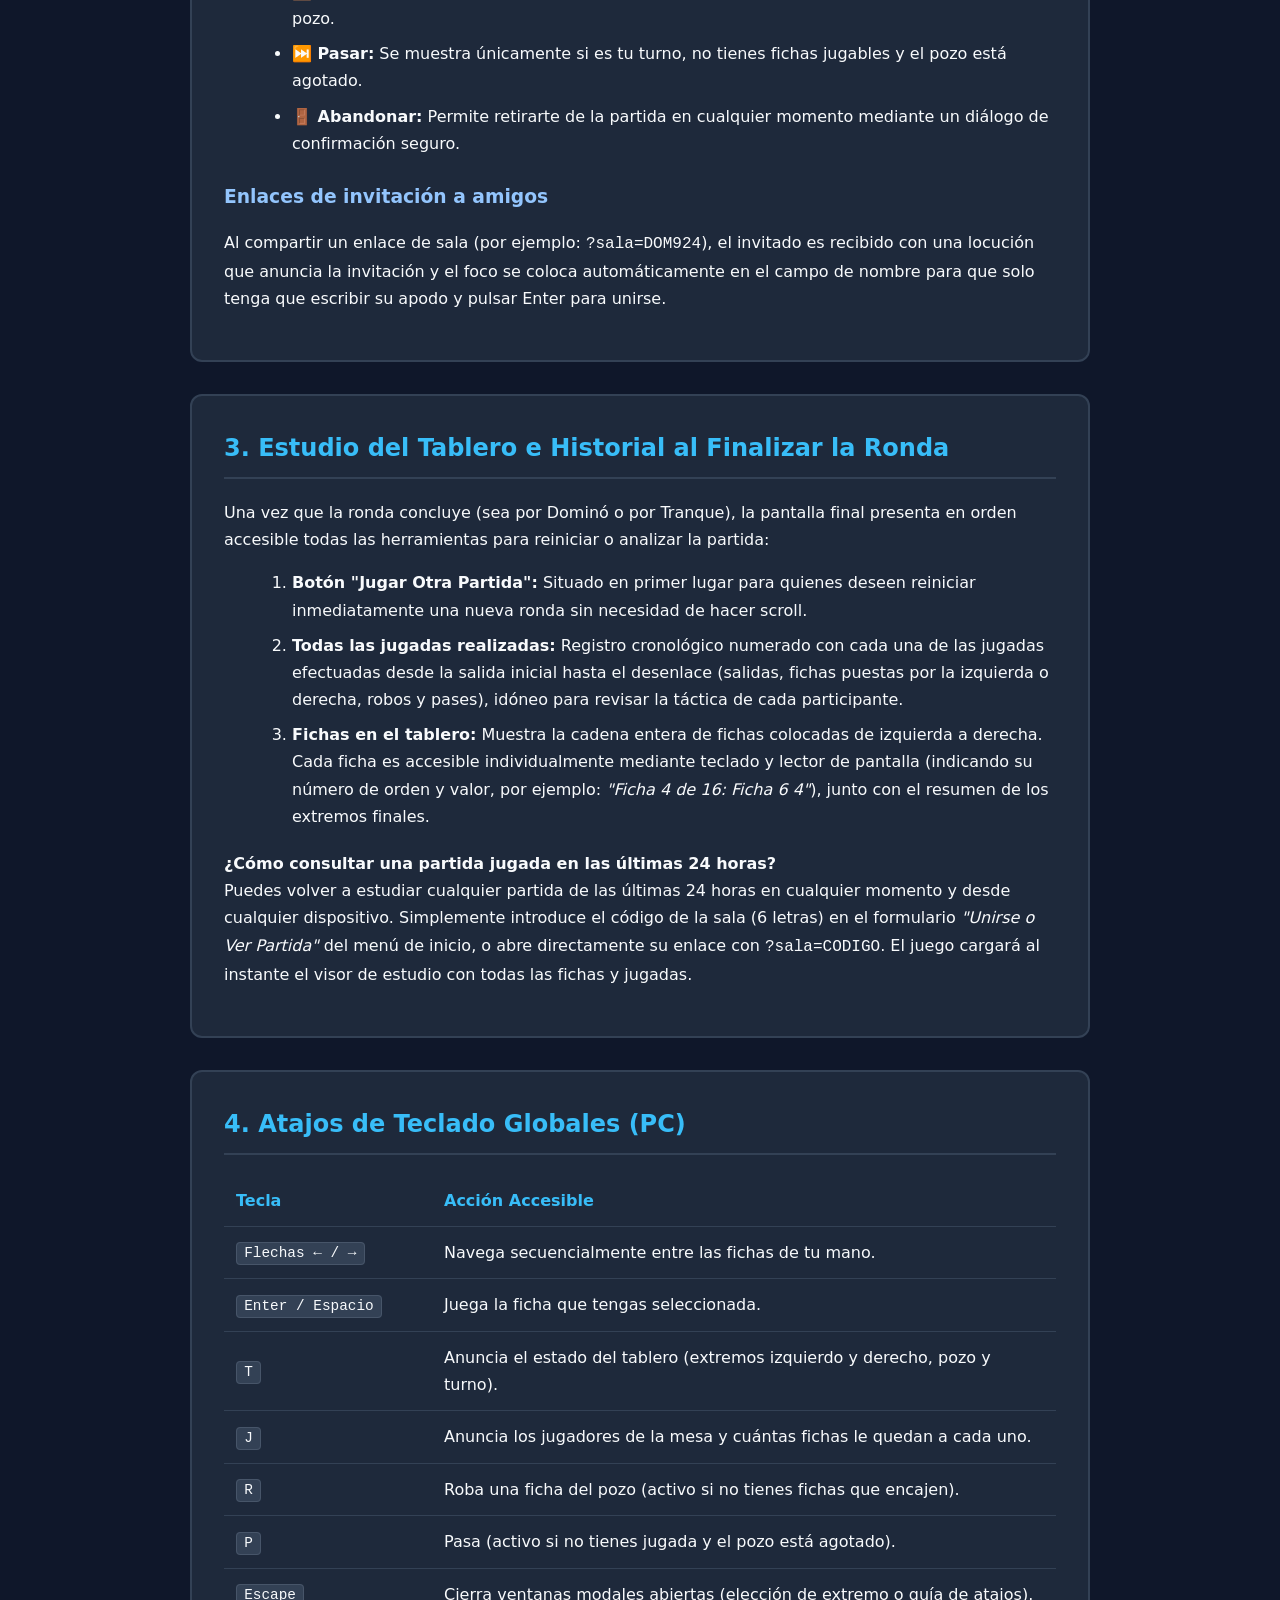
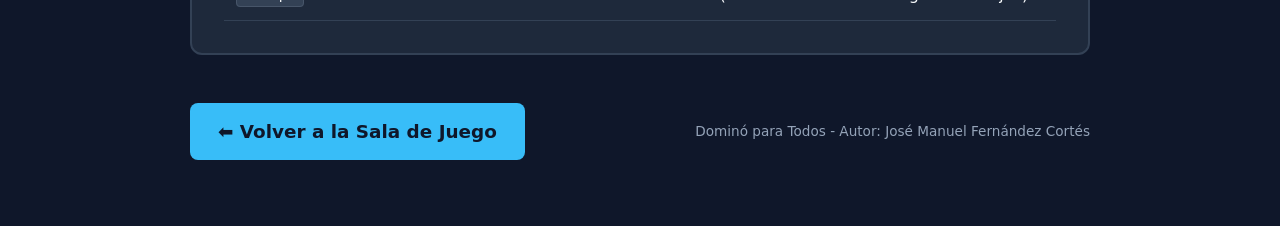
==== commit 8d956e1b: "Anuncio de extremos de mesa en cada jugada (Mesa izq der), locución completa de robo y colocación, y" ====
--- a/ayuda.html
+++ b/ayuda.html
@@ -181,12 +181,15 @@
                     Dominó para Todos ha sido construido siguiendo las pautas de accesibilidad WCAG 2.1 AA para brindar una experiencia auditiva ágil, sin interrupciones molestas ni repeticiones innecesarias.
                 </p>
 
-                <h3>Dinámica de turno ágil y respuesta instantánea</h3>
-                <p>
-                    Mientras los demás participantes (sean 1, 2 o 3 jugadores) realizan sus jugadas, el lector de pantalla anuncia de forma concisa cada movimiento (por ejemplo: <em>"Máquina 1 pone 6 5 por la derecha"</em>, <em>"Máquina 2 pasa"</em>).
-                </p>
-                <p>
-                    Al colocar tu ficha, el sistema confirma de inmediato con un limpio <strong>"Ok"</strong>, y la siguiente máquina responde de forma instantánea sin pausas artificiales.
+                <h3>Dinámica de turno ágil, extremos de la mesa y sincronización de voz</h3>
+                <p>
+                    Cada vez que cualquier participante (humano o máquina) coloca una ficha en el tablero, el juego anuncia de inmediato el movimiento junto con los extremos resultantes de la mesa en formato conciso: <strong>"Mesa [izquierdo] [derecho]"</strong> (por ejemplo: <em>"Máquina 1 pone 3 5 por la derecha. Mesa 3 5."</em> o <em>"Pepe pone 6 6. Mesa 6 6."</em>).
+                </p>
+                <p>
+                    Cuando tú colocas una ficha, el sistema confirma de inmediato con un ágil <strong>"Ok. Mesa [izquierdo] [derecho]"</strong>. Si no tenías fichas jugables y robas del pozo una ficha que encaja, el juego la coloca automáticamente y anuncia la acción de forma íntegra: <strong>"Roba 3 5, coloca 3 5 por la derecha. Mesa 3 5."</strong>
+                </p>
+                <p>
+                    <strong>Sincronización temporal con el foco:</strong> El motor de audio calcula con exactitud los tiempos de locución según el número de palabras y pausas de puntuación, reservando un margen de cortesía acústica antes de situar el foco en el encabezado <em>"Tienes X fichas"</em>. De esta forma, el anuncio del foco nunca corta ni silencia la información previa del juego.
                 </p>
                 <p>
                     Cuando te vuelve a tocar el turno, el foco del lector se sitúa automáticamente en el encabezado de tu mano:
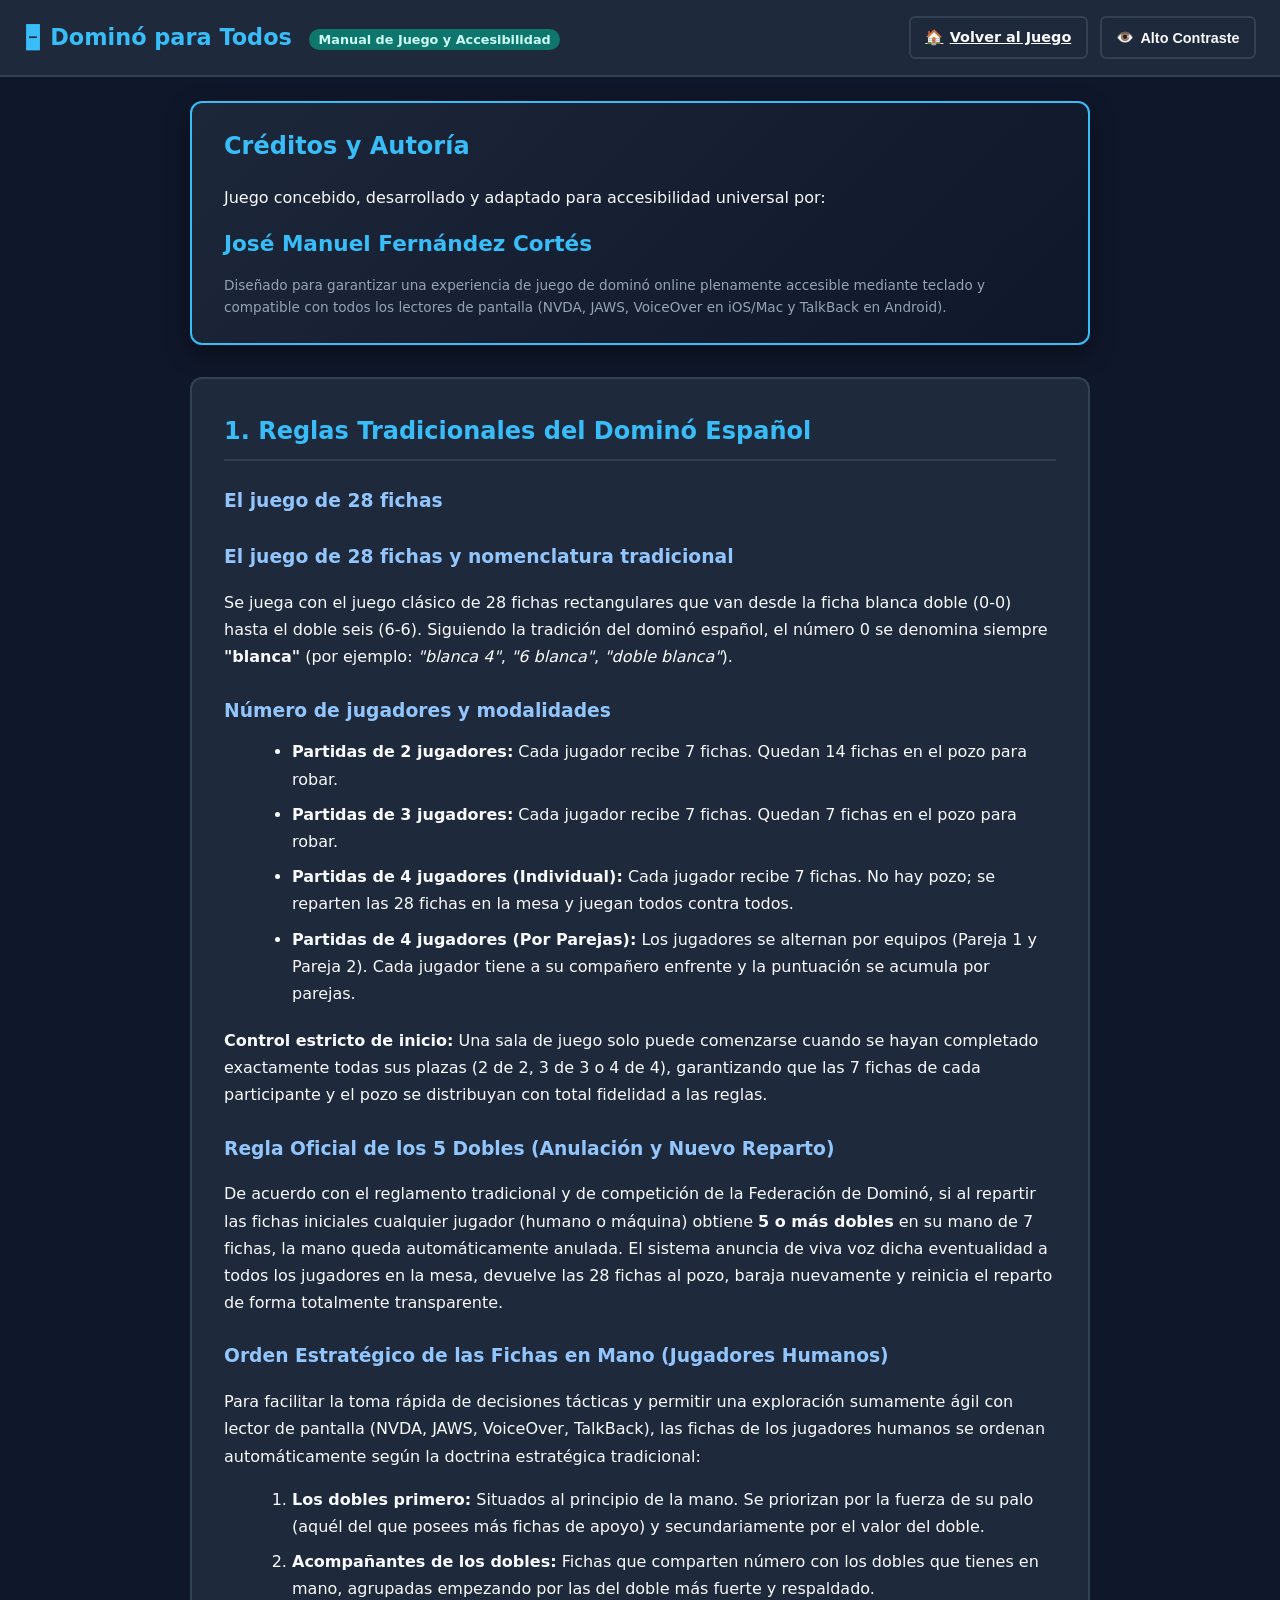
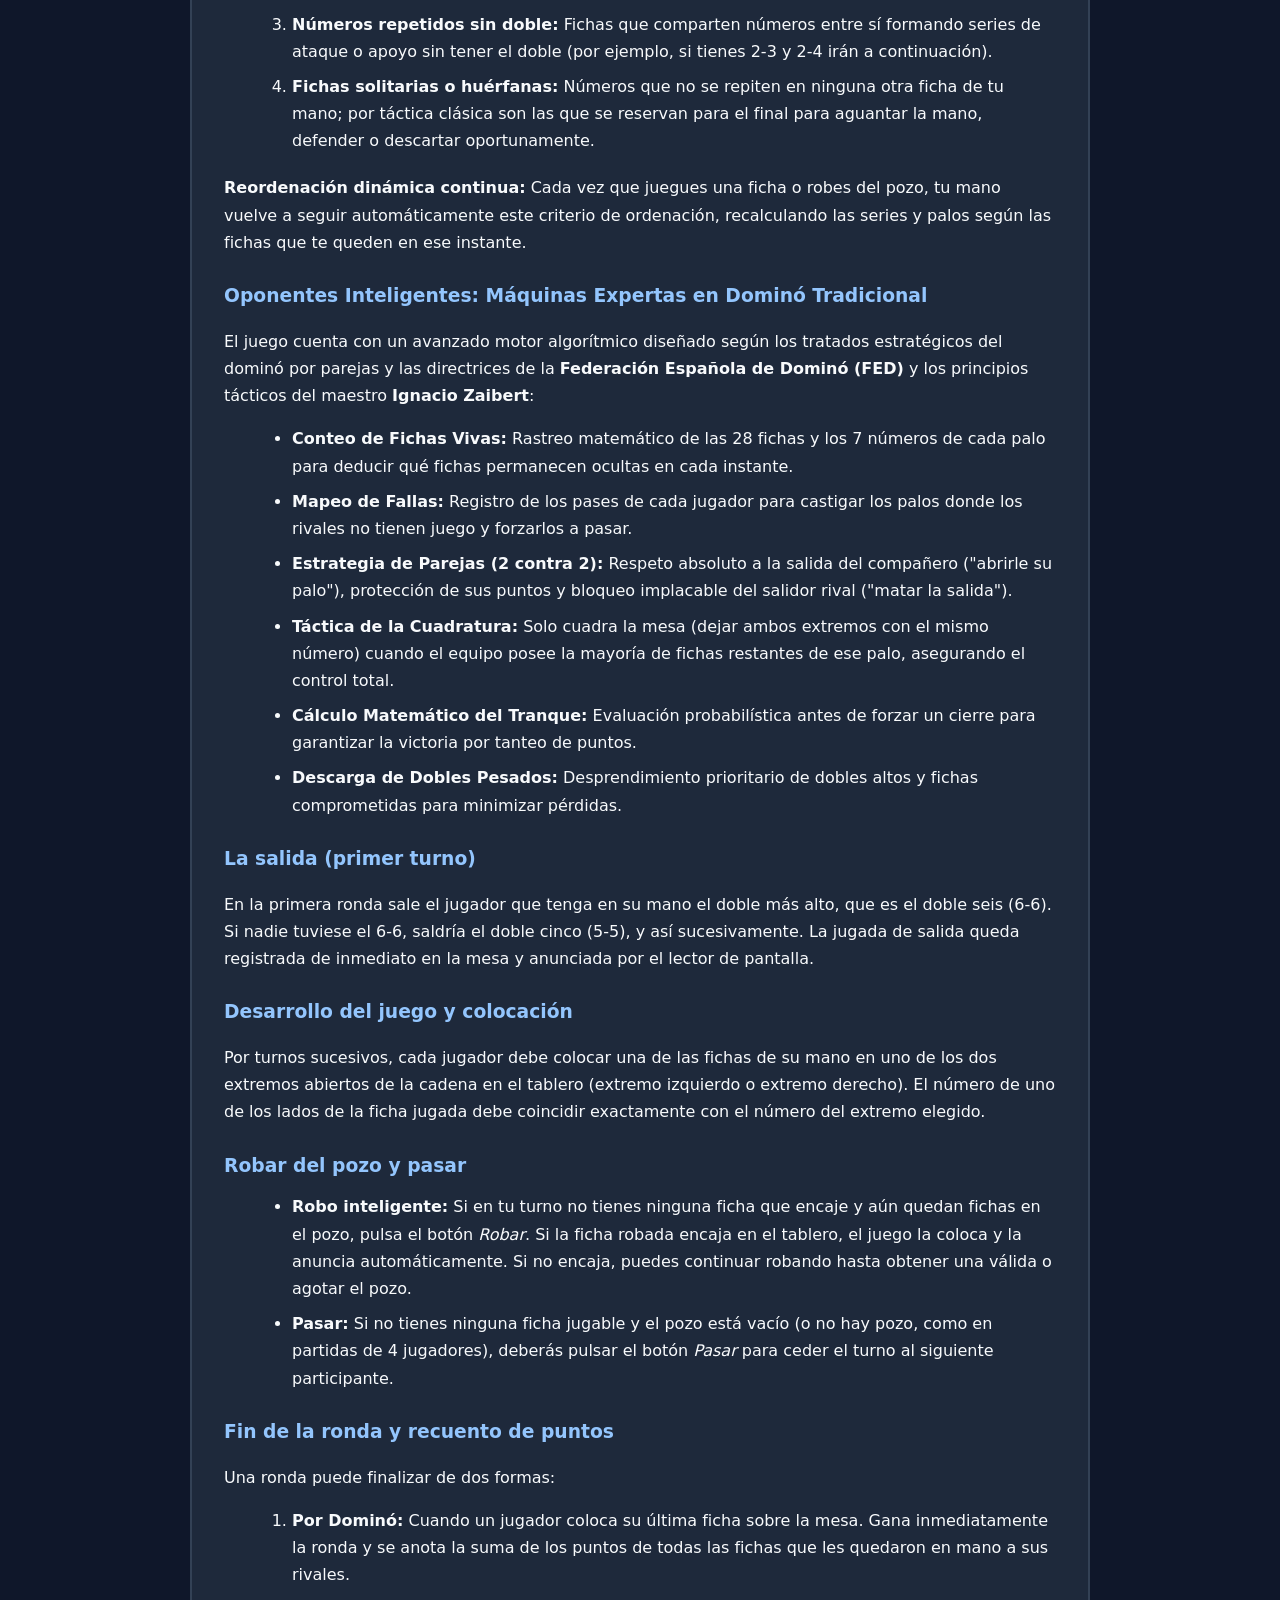
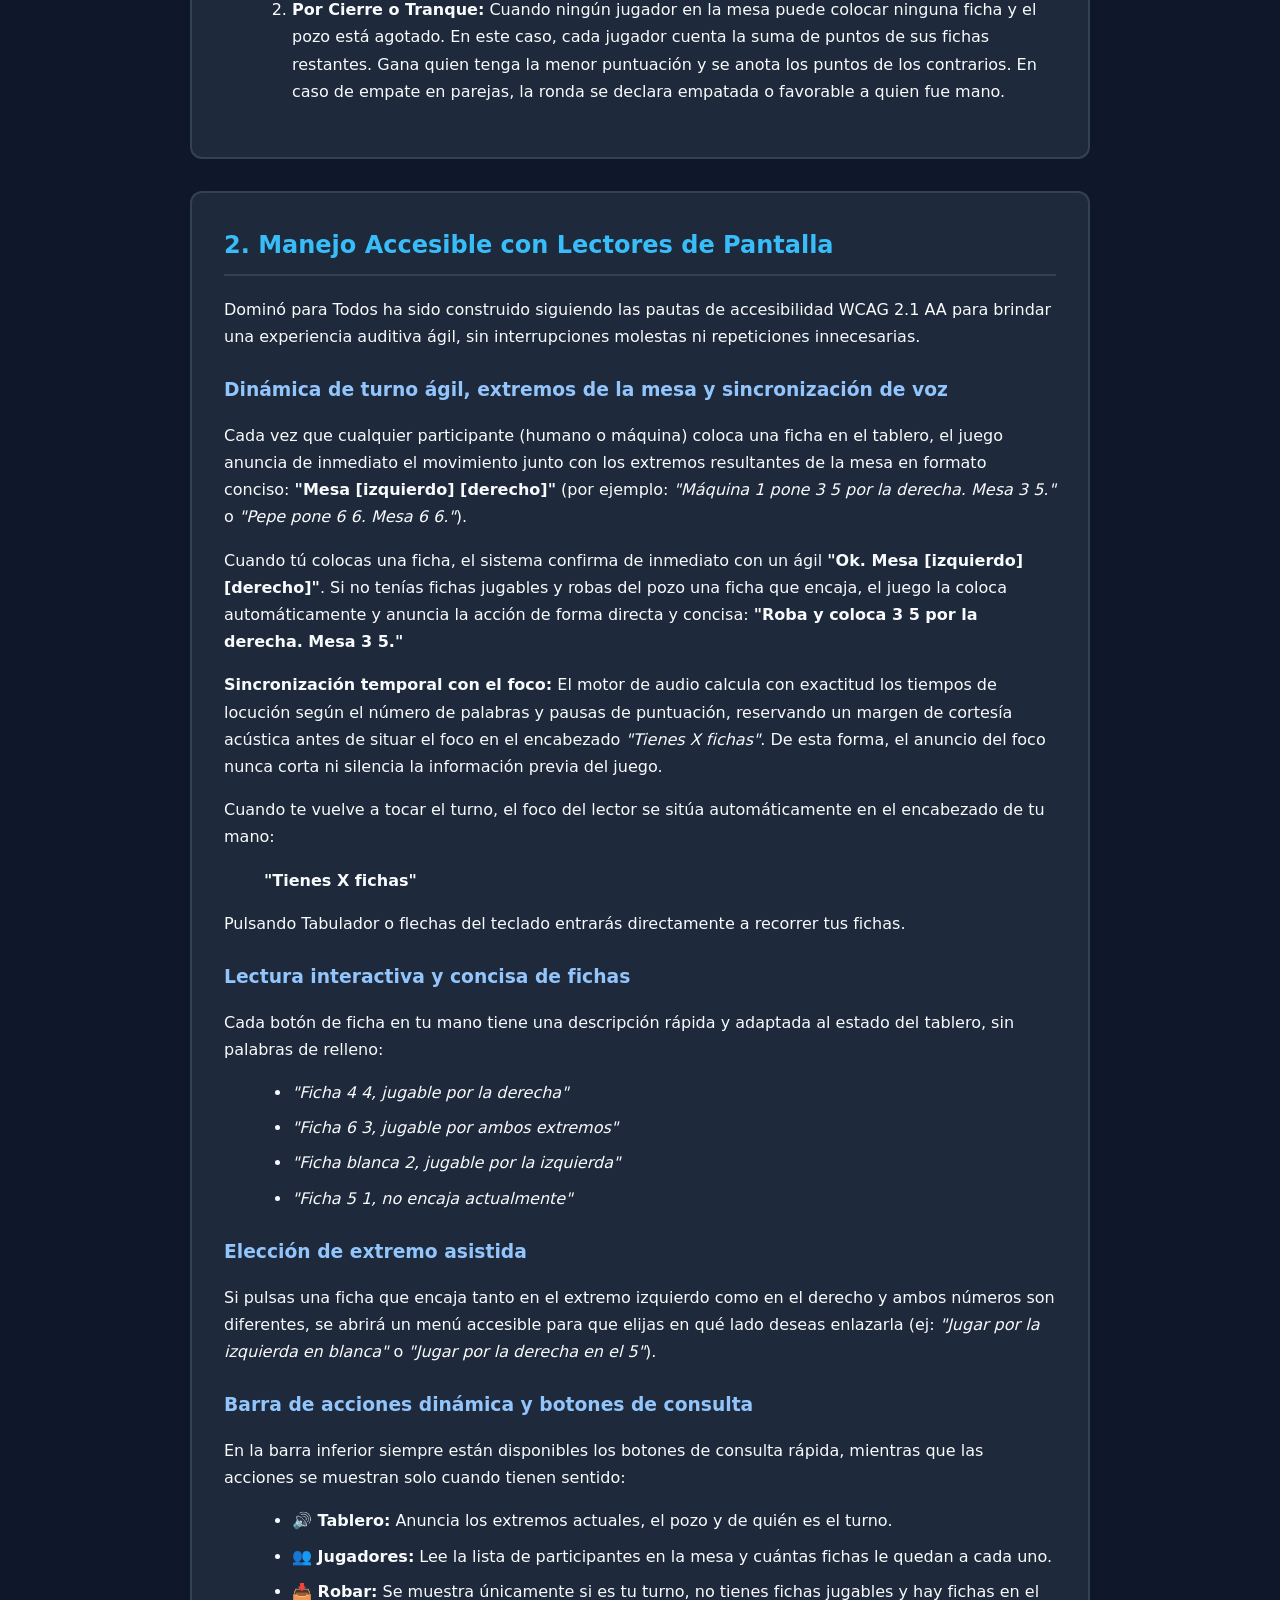
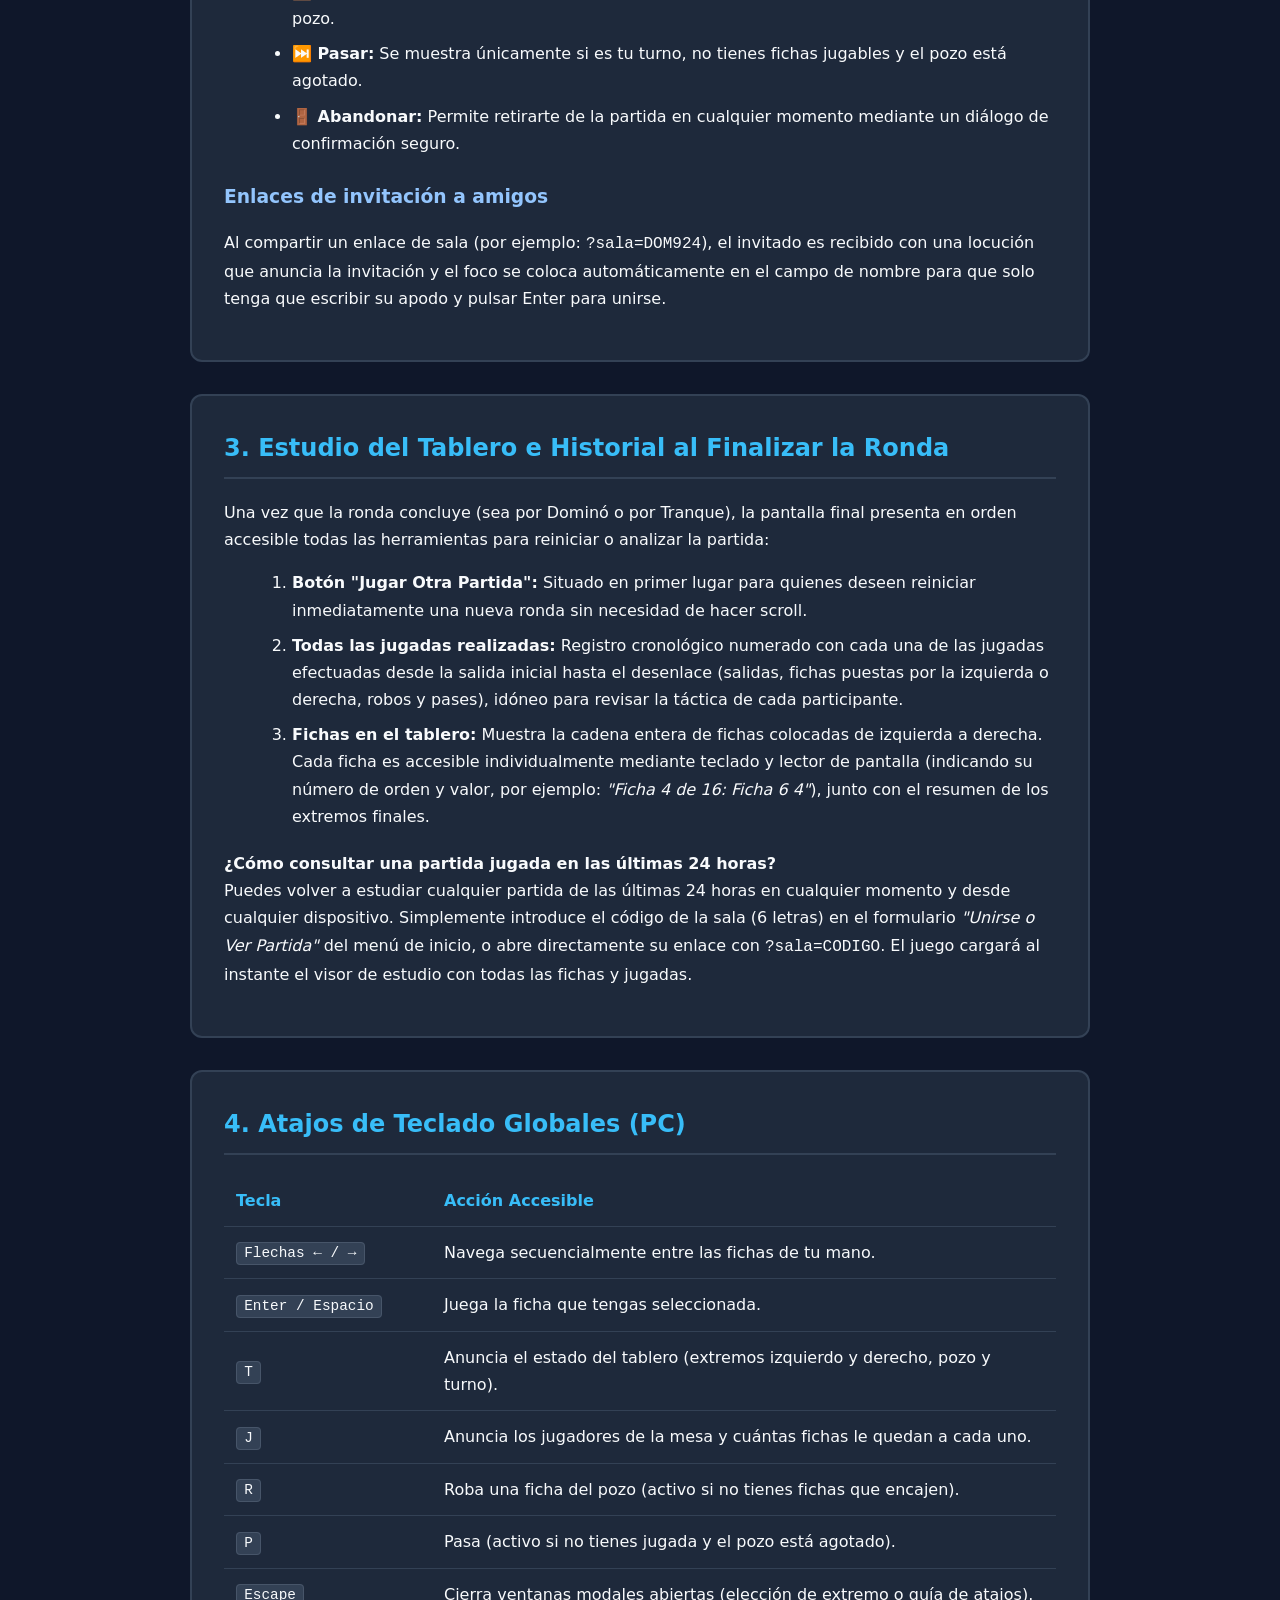
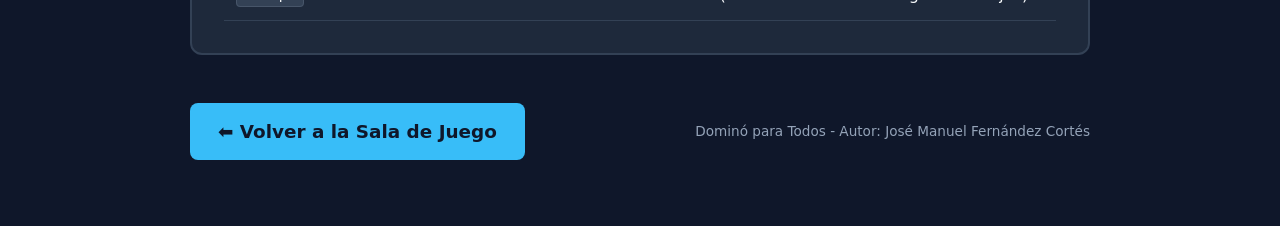
==== commit 4049ea2b: "Locución concisa sin redundancia al robar y colocar ficha: 'Roba y coloca X Y por la [extremo]. Mesa" ====
--- a/ayuda.html
+++ b/ayuda.html
@@ -186,7 +186,7 @@
                     Cada vez que cualquier participante (humano o máquina) coloca una ficha en el tablero, el juego anuncia de inmediato el movimiento junto con los extremos resultantes de la mesa en formato conciso: <strong>"Mesa [izquierdo] [derecho]"</strong> (por ejemplo: <em>"Máquina 1 pone 3 5 por la derecha. Mesa 3 5."</em> o <em>"Pepe pone 6 6. Mesa 6 6."</em>).
                 </p>
                 <p>
-                    Cuando tú colocas una ficha, el sistema confirma de inmediato con un ágil <strong>"Ok. Mesa [izquierdo] [derecho]"</strong>. Si no tenías fichas jugables y robas del pozo una ficha que encaja, el juego la coloca automáticamente y anuncia la acción de forma íntegra: <strong>"Roba 3 5, coloca 3 5 por la derecha. Mesa 3 5."</strong>
+                    Cuando tú colocas una ficha, el sistema confirma de inmediato con un ágil <strong>"Ok. Mesa [izquierdo] [derecho]"</strong>. Si no tenías fichas jugables y robas del pozo una ficha que encaja, el juego la coloca automáticamente y anuncia la acción de forma directa y concisa: <strong>"Roba y coloca 3 5 por la derecha. Mesa 3 5."</strong>
                 </p>
                 <p>
                     <strong>Sincronización temporal con el foco:</strong> El motor de audio calcula con exactitud los tiempos de locución según el número de palabras y pausas de puntuación, reservando un margen de cortesía acústica antes de situar el foco en el encabezado <em>"Tienes X fichas"</em>. De esta forma, el anuncio del foco nunca corta ni silencia la información previa del juego.
